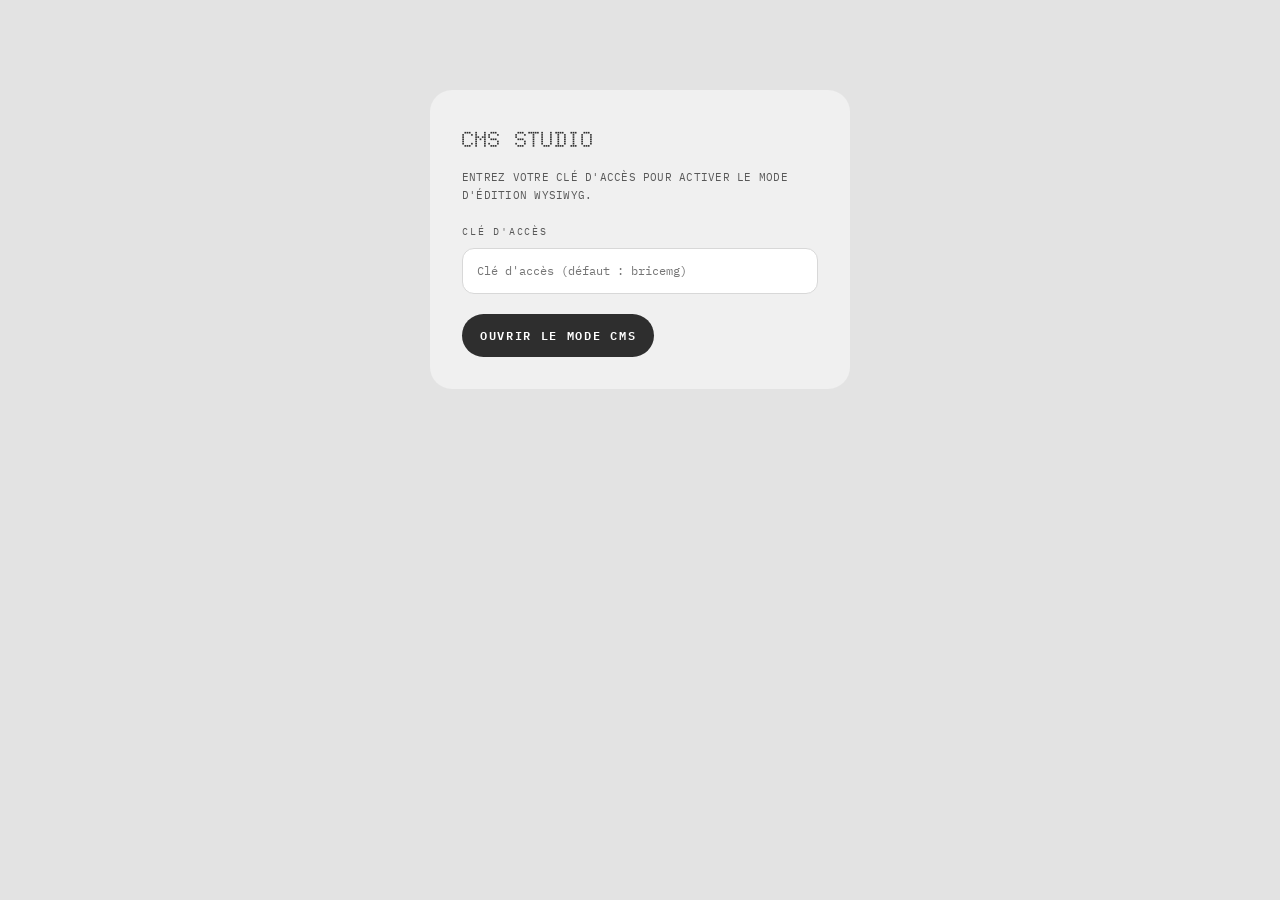
==== admin.html @ 131ffaa4 "v0.1.3" ====
<!doctype html>
<html lang="fr">
  <head>
    <meta charset="UTF-8" />
    <meta name="viewport" content="width=device-width, initial-scale=1.0" />
    <title>BRICEMG / CMS WYSIWYG</title>
    <link rel="preconnect" href="https://fonts.googleapis.com" />
    <link rel="preconnect" href="https://fonts.gstatic.com" crossorigin />
    <link
      href="https://fonts.googleapis.com/css2?family=Doto:wght@300;500;700;900&family=IBM+Plex+Mono:wght@400;500;600&display=swap"
      rel="stylesheet"
    />
    <link rel="stylesheet" href="styles.css" />
    <link rel="stylesheet" href="css/admin-sections.css" />
  </head>
  <body>
    <!-- Auth screen if not logged in -->
    <div id="authPanel" class="auth-panel">
      <h2>CMS Studio</h2>
      <p style="font-size: 11px; color: var(--ink-soft); margin-bottom: 20px;">
        Entrez votre clé d'accès pour activer le mode d'édition WYSIWYG.
      </p>
      <div class="field">
        <label for="secret">Clé d'accès</label>
        <input id="secret" type="password" placeholder="Clé d'accès (défaut : bricemg)" />
      </div>
      <div class="actions">
        <button id="loginBtn">Ouvrir le Mode CMS</button>
      </div>
    </div>

    <!-- Live WYSIWYG Studio -->
    <div id="cmsContainer" class="hidden">
      <!-- Left Side CMS Sidebar (Solid, No Blur) -->
      <aside id="cmsSidebar" class="cms-sidebar" aria-label="CMS Navigation et Réglages">
        <div class="cms-sidebar-header">
          <div class="cms-sidebar-brand">
            <span class="cms-dot-pulse"></span>
            <span>CMS WYSIWYG</span>
          </div>
          <button id="collapseSidebarBtn" class="cms-sidebar-toggle-btn" type="button" title="Réduire le panneau (Masquer)">
            ◀ Réduire
          </button>
        </div>

        <div class="cms-sidebar-body">
          <!-- 1. ACTION -->
          <div class="cms-sidebar-section">
            <div class="cms-sidebar-section-title">Action</div>
            <div class="cms-action-buttons">
              <button id="saveBtn" class="cms-sidebar-btn primary" type="button" title="Enregistrer toutes les modifications">
                💾 Enregistrer
              </button>
              <button id="togglePreviewBtn" class="cms-sidebar-btn" type="button" title="Masquer les outils pour voir le rendu visiteur exact">
                👁 Aperçu Direct
              </button>
              <button id="resetBtn" class="cms-sidebar-btn secondary" type="button" title="Réinitialiser tout le site par défaut">
                ↺ Réinitialiser
              </button>
              <a href="index.html" class="cms-sidebar-btn link-btn" target="_blank" title="Ouvrir le site visiteur">
                ↗ Voir le site
              </a>
            </div>
          </div>

          <!-- 2. COULEUR DU THÈME -->
          <div class="cms-sidebar-section">
            <div class="cms-sidebar-section-title">Couleur du thème</div>

            <div class="field">
              <label>Couleur de fond (Page)</label>
              <div class="color-picker-row">
                <input id="themeBgPicker" class="color-swatch" type="color" value="#e3e3e3" />
                <input id="themeBg" type="text" value="#e3e3e3" placeholder="#e3e3e3" />
              </div>
            </div>

            <div class="field">
              <label>Couleur des cartes / blocs</label>
              <div class="color-picker-row">
                <input id="themeCellPicker" class="color-swatch" type="color" value="#f0f0f0" />
                <input id="themeCell" type="text" value="#f0f0f0" placeholder="#f0f0f0" />
              </div>
            </div>

            <div class="field">
              <label>Couleur du contour / séparateurs</label>
              <div class="color-picker-row">
                <input id="themeBorderPicker" class="color-swatch" type="color" value="#d8d8d8" />
                <input id="themeBorder" type="text" value="#d8d8d8" placeholder="#d8d8d8" />
              </div>
            </div>

            <div class="field">
              <label>Couleur du texte principal</label>
              <div class="color-picker-row">
                <input id="themeTextPicker" class="color-swatch" type="color" value="#2e2e2e" />
                <input id="themeText" type="text" value="#2e2e2e" placeholder="#2e2e2e" />
              </div>
            </div>

            <div class="field">
              <label>Couleur du texte secondaire</label>
              <div class="color-picker-row">
                <input id="themeTextSoftPicker" class="color-swatch" type="color" value="#585858" />
                <input id="themeTextSoft" type="text" value="#585858" placeholder="#585858" />
              </div>
            </div>

            <div class="field">
              <label>Couleur du texte discret</label>
              <div class="color-picker-row">
                <input id="themeTextFaintPicker" class="color-swatch" type="color" value="#9b9b9b" />
                <input id="themeTextFaint" type="text" value="#9b9b9b" placeholder="#9b9b9b" />
              </div>
            </div>

            <div class="field">
              <label>Couleur d'accent (Pastilles & détails)</label>
              <div class="color-picker-row">
                <input id="themeAccentPicker" class="color-swatch" type="color" value="#d71921" />
                <input id="themeAccent" type="text" value="#d71921" placeholder="#d71921" />
              </div>
            </div>

            <label class="cms-field-sub">Palettes rapides</label>
            <div class="preset-buttons">
              <button type="button" class="preset-btn" data-preset="default">Studio Gris</button>
              <button type="button" class="preset-btn" data-preset="dark">Dark Minimal</button>
              <button type="button" class="preset-btn" data-preset="white">Pur Blanc</button>
              <button type="button" class="preset-btn" data-preset="warm">Sépia Papier</button>
              <button type="button" class="preset-btn" data-preset="cyber">Matrix / Vert</button>
            </div>
          </div>

          <!-- 3. INFORMATION DU SITE -->
          <div class="cms-sidebar-section">
            <div class="cms-sidebar-section-title">Information du site</div>
            <div class="field">
              <label>Nom du site</label>
              <input id="siteTitle" type="text" value="BRICEMG / STUDIO" />
            </div>
            <div class="field">
              <label>Sous-titre</label>
              <input id="siteSubtitle" type="text" value="DESIGN / CODE / VISION" />
            </div>
            <div class="field">
              <label>Phrase d'accueil (Hero Claim)</label>
              <textarea id="heroClaim">DES IDÉES QUI ONT UNE FORME, UNE VOIX ET UNE VITESSE.</textarea>
            </div>
            <div class="field">
              <label>Introduction</label>
              <textarea id="intro">Je crée des interfaces, des identités visuelles et des expériences web qui donnent du sens à une idée.</textarea>
            </div>
            <div class="field">
              <label>À propos</label>
              <textarea id="about">Je conçois et développe des projets à la croisée du design, du produit et du code.</textarea>
            </div>
            <div class="field">
              <label>Email de contact</label>
              <input id="email" type="email" value="bonjour@bricemg.dev" />
            </div>

            <!-- Cards F, G, H (Plates bas de page) -->
            <label class="cms-field-sub">Cards F, G, H (Plates bas de page)</label>
            <div class="field">
              <label>Carte F (Titre / Label)</label>
              <input id="plateFLabel" type="text" value="INFO" />
            </div>
            <div class="field">
              <label>Carte F (Texte 1 - ÉTAT)</label>
              <textarea id="plateFText1">CRÉATION D'UNE BASE VISUELLE ET D'UNE PREMIÈRE VERSION D'EXPOSITION.</textarea>
            </div>
            <div class="field">
              <label>Carte F (Texte 2 - FOCUS)</label>
              <textarea id="plateFText2">DESIGN, DÉVELOPPEMENT, EXPÉRIMENTATION ET STORYTELLING.</textarea>
            </div>

            <div class="field">
              <label>Carte G (Titre / Label)</label>
              <input id="plateGLabel" type="text" value="APPROCHE" />
            </div>
            <div class="field">
              <label>Carte G (Texte 1 - PRINCIPE)</label>
              <textarea id="plateGText1">CLARTÉ, RÉPÉTITION, RYTHME, STRUCTURE ET PLAINES DE COULEUR.</textarea>
            </div>
            <div class="field">
              <label>Carte G (Texte 2 - MOOD)</label>
              <textarea id="plateGText2">MINIMAL, CALME, MODERNE, UN PEU TECHNIQUE ET CURIEUX.</textarea>
            </div>

            <div class="field">
              <label>Carte H (Titre / Label)</label>
              <input id="plateHLabel" type="text" value="CONTACT" />
            </div>
            <div class="field">
              <label>Carte H (Texte de contact)</label>
              <textarea id="plateHText">POUR UN PROJET, UNE COLLABORATION, OU UNE DISCUSSION.</textarea>
            </div>

            <!-- Footer (Pied de page) -->
            <label class="cms-field-sub">Pied de page (Footer)</label>
            <div class="field">
              <label>Footer - Colonne 1</label>
              <input id="footerCol1" type="text" value="BRICEMG" />
            </div>
            <div class="field">
              <label>Footer - Colonne 2</label>
              <input id="footerCol2" type="text" value="DESIGN / CODE / VISION" />
            </div>
            <div class="field">
              <label>Footer - Colonne 3</label>
              <input id="footerCol3" type="text" value="DESIGN / CODE / VISION" />
            </div>
            <div class="field">
              <label>Footer - Colonne 4 (Email)</label>
              <input id="footerCol4" type="text" value="bonjour@bricemg.dev" />
            </div>
            <div class="field">
              <label>Footer - Colonne 5 (Copyright)</label>
              <input id="footerCol5" type="text" value="© 2026" />
            </div>
          </div>
        </div>
      </aside>

      <!-- Expand Trigger Button (Shown when Sidebar is Collapsed) -->
      <button id="expandSidebarBtn" class="cms-expand-trigger hidden" type="button" title="Déplier le panneau CMS">
        <span>▶</span>
        <span>MENU CMS</span>
      </button>

      <!-- Confirmation Modal -->
      <div id="confirmModal" class="cms-modal-backdrop" role="dialog" aria-modal="true">
        <div class="cms-modal-box">
          <div class="cms-modal-tag">VALIDATION REQUISE</div>
          <h4 id="confirmTitle" class="cms-modal-title">SUPPRIMER CET ÉLÉMENT ?</h4>
          <p id="confirmText" class="cms-modal-text">Cette action est irréversible.</p>
          <div class="cms-modal-actions">
            <button id="confirmCancelBtn" type="button" class="secondary">Annuler</button>
            <button id="confirmActionBtn" type="button" class="cms-modal-confirm-btn">Supprimer</button>
          </div>
        </div>
      </div>

      <!-- Toast Feedback -->
      <div id="cmsToast" class="cms-toast">✓ Modifié avec succès</div>

      <!-- Main Live WYSIWYG Workspace -->
      <main id="cmsWorkspace" class="cms-workspace">
        <div id="app"></div>
      </main>
    </div>

    <!-- Scripts -->
    <script src="content.js"></script>
    <script src="js/utils/storage.js"></script>
    <script src="js/templates/page.js"></script>
    <script src="js/animation/canvas.js"></script>
    <script src="js/admin/wysiwyg.js"></script>
  </body>
</html>
---- styles.css ----
* {
  box-sizing: border-box;
  margin: 0;
  padding: 0;
}

:root {
  color-scheme: light;
  --bg: #e3e3e3;
  --cell: #f0f0f0;
  --ink: #2e2e2e;
  --ink-soft: #585858;
  --ink-faint: #9b9b9b;
  --ink-deep: #0a0a0a;
  --on-ink: #ffffff;
  --on-ink-soft: #b8b8b8;
  --on-ink-hair: #3d3d3d;
  --hair: #d8d8d8;
  --red: #d71921;
  --dot: 'Doto', ui-monospace, monospace;
  --mono: 'IBM Plex Mono', ui-monospace, SFMono-Regular, Menlo, monospace;
  --r: 22px;
  --gap: 10px;
}

html {
  -webkit-text-size-adjust: 100%;
}

body {
  background: var(--bg);
  color: var(--ink);
  font-family: var(--mono);
  font-size: 12px;
  line-height: 1.6;
  letter-spacing: 0.02em;
  text-transform: uppercase;
  -webkit-font-smoothing: antialiased;
  padding: var(--gap);
}

::selection {
  background: var(--ink);
  color: var(--cell);
}

a {
  color: inherit;
  text-decoration: none;
}

img {
  display: block;
  max-width: 100%;
}

.sheet {
  max-width: 1180px;
  margin: 0 auto;
}

.row {
  display: grid;
  grid-template-columns: repeat(auto-fit, minmax(288px, 1fr));
  gap: var(--gap);
  margin-bottom: var(--gap);
}

.row--three {
  grid-template-columns: repeat(3, 1fr);
}

.cell {
  position: relative;
  display: flex;
  flex-direction: column;
  background: var(--cell);
  border: 1px solid var(--hair);
  border-radius: var(--r);
  padding: 26px 26px 28px;
  min-height: 330px;
}

.cell-top {
  display: flex;
  align-items: flex-start;
  justify-content: space-between;
  gap: 16px;
}

.cell-body {
  margin-top: auto;
  padding-top: 36px;
}

.dot {
  font-family: var(--dot);
  font-weight: 700;
  letter-spacing: 0.1em;
  line-height: 1.05;
  color: var(--ink);
}

.title {
  font-size: clamp(26px, 3.6vw, 38px);
}

.idx {
  font-size: 28px;
  font-weight: 900;
  letter-spacing: 0.14em;
}

.label {
  font-size: 11px;
  font-weight: 500;
  letter-spacing: 0.16em;
  color: var(--ink);
  margin-top: 26px;
}

.meta {
  font-size: 11.5px;
  color: var(--ink-soft);
  letter-spacing: 0.045em;
}

.meta + .meta {
  margin-top: 18px;
}

.meta b {
  font-weight: 500;
  color: var(--ink);
  display: block;
}

.faint {
  color: var(--ink-faint);
}

.claim {
  font-size: 13px;
  font-weight: 500;
  line-height: 1.75;
  letter-spacing: 0.07em;
  color: var(--ink);
  max-width: 29ch;
}

.cell--play {
  cursor: crosshair;
  overflow: hidden;
  isolation: isolate;
}

.play {
  position: absolute;
  inset: 0;
  z-index: -1;
}

.play canvas {
  position: absolute;
  inset: 0;
  width: 100%;
  height: 100%;
  pointer-events: none;
}

@supports (mix-blend-mode: difference) {
  .cell--play .claim {
    color: #ffffff;
    mix-blend-mode: difference;
  }
}

.rdot {
  width: 16px;
  height: 16px;
  border-radius: 50%;
  background: var(--red);
  flex-shrink: 0;
}

.bar {
  display: flex;
  align-items: center;
  gap: 18px;
  background: var(--cell);
  border: 1px solid var(--hair);
  border-radius: var(--r);
  padding: 16px 26px;
  margin-bottom: var(--gap);
}

.bar .dot {
  font-size: 22px;
  font-weight: 900;
}

.bar h2 {
  font-size: 11px;
  font-weight: 500;
  letter-spacing: 0.18em;
  color: var(--ink);
}

.bar .count {
  margin-left: auto;
  font-size: 11px;
  color: var(--ink-faint);
  letter-spacing: 0.12em;
}

.tool {
  transition: background-color 0.55s ease, transform 0.25s ease;
}

.tool * {
  transition: color 0.55s ease, border-color 0.55s ease;
}

.tool:hover,
.tool:focus-visible {
  background: var(--ink);
  transform: translateY(-2px);
  outline: none;
}

.tool:focus-visible {
  box-shadow: 0 0 0 2px var(--cell);
}

.tool:hover .dot,
.tool:focus-visible .dot,
.tool:hover .name,
.tool:focus-visible .name,
.tool:hover .code,
.tool:focus-visible .code,
.tool:hover .go,
.tool:focus-visible .go {
  color: var(--cell);
}

.tool:hover .meta,
.tool:focus-visible .meta,
.tool:hover .desc,
.tool:focus-visible .desc {
  color: var(--cell);
  opacity: 0.85;
}

.tool:hover .go,
.tool:focus-visible .go {
  border-top-color: var(--cell);
}

.tool .cue {
  width: 16px;
  height: 16px;
  border-radius: 50%;
  background: var(--red);
  opacity: 0;
  transition: opacity 0.35s ease;
  flex-shrink: 0;
}

.tool:hover .cue,
.tool:focus-visible .cue {
  opacity: 1;
}

.tool .name {
  font-size: 13px;
  font-weight: 600;
  letter-spacing: 0.09em;
  line-height: 1.35;
  margin-top: 26px;
}

.tool .code {
  font-weight: 500;
  color: var(--ink);
  display: block;
  margin-bottom: 4px;
}

.tool .desc {
  font-size: 11.5px;
  color: var(--ink-soft);
  letter-spacing: 0.045em;
}

.go {
  display: flex;
  align-items: center;
  gap: 7px;
  margin-top: 22px;
  padding-top: 14px;
  border-top: 1px solid var(--hair);
  font-size: 10.5px;
  font-weight: 500;
  letter-spacing: 0.18em;
  color: var(--ink-faint);
  transition: color 0.18s ease;
}

.go svg {
  width: 9px;
  height: 9px;
  flex-shrink: 0;
}

.dates {
  display: flex;
  gap: 22px;
  margin-top: 20px;
  margin-bottom: -4px;
}

.dates div {
  min-width: 0;
}

.dates dt {
  font-size: 9px;
  font-weight: 500;
  letter-spacing: 0.16em;
  color: var(--ink-faint);
  margin-bottom: 2px;
}

.dates dd {
  font-size: 10.5px;
  letter-spacing: 0.06em;
  color: var(--ink-soft);
  font-variant-numeric: tabular-nums;
}

.tool:hover .dates dt,
.tool:focus-visible .dates dt {
  color: var(--cell);
  opacity: 0.65;
}

.tool:hover .dates dd,
.tool:focus-visible .dates dd {
  color: var(--cell);
  opacity: 0.9;
}

.plate {
  min-height: auto;
}

.plate .cell-body {
  padding-top: 30px;
}

.mailto {
  border-bottom: 1px solid var(--ink-faint);
  transition: border-color 0.18s ease, color 0.18s ease;
}

.mailto:hover,
.mailto:focus-visible {
  color: var(--red);
  border-color: var(--red);
  outline: none;
}

.foot {
  display: flex;
  flex-wrap: wrap;
  gap: 8px 26px;
  padding: 20px 26px 8px;
  font-size: 10.5px;
  letter-spacing: 0.16em;
  color: var(--ink-faint);
}

.cms-link {
  position: fixed;
  right: 16px;
  bottom: 16px;
  z-index: 50;
  background: var(--ink-deep);
  color: var(--on-ink);
  padding: 10px 14px;
  border-radius: 999px;
  font-size: 10px;
  letter-spacing: 0.18em;
  text-transform: uppercase;
  text-decoration: none;
  display: inline-block;
}

.cms-link:hover {
  opacity: 0.8;
}

.admin-layout {
  display: flex;
  align-items: flex-start;
  justify-content: center;
  gap: 20px;
  max-width: 1220px;
  margin: 36px auto;
  position: relative;
}

.admin-sticky-sidebar {
  position: -webkit-sticky;
  position: sticky;
  top: 24px;
  width: 200px;
  flex-shrink: 0;
  background: var(--cell);
  border: 1px solid var(--hair);
  border-radius: var(--r);
  padding: 20px 16px;
  display: flex;
  flex-direction: column;
  gap: 14px;
  box-shadow: 0 4px 20px rgba(0, 0, 0, 0.04);
  z-index: 40;
}

.admin-sticky-header {
  display: flex;
  align-items: center;
  justify-content: space-between;
  padding-bottom: 12px;
  border-bottom: 1px solid var(--hair);
}

.admin-sticky-header .dot {
  font-size: 16px;
  font-weight: 900;
  letter-spacing: 0.1em;
}

.admin-sticky-tag {
  font-size: 9px;
  font-weight: 600;
  letter-spacing: 0.18em;
  color: var(--ink-faint);
}

.admin-sticky-actions {
  display: flex;
  flex-direction: column;
  gap: 10px;
  margin-top: 0;
}

.admin-sticky-actions button {
  width: 100%;
  padding: 12px 14px;
  font-size: 11px;
  letter-spacing: 0.12em;
  text-align: center;
  display: flex;
  align-items: center;
  justify-content: center;
}

.admin-sticky-actions .link-site {
  display: flex;
  align-items: center;
  justify-content: center;
  gap: 8px;
  width: 100%;
  padding: 11px 14px;
  border-radius: 999px;
  font-size: 10px;
  font-weight: 600;
  letter-spacing: 0.14em;
  text-transform: uppercase;
  color: var(--ink);
  border: 1px solid var(--hair);
  background: #ffffff;
  transition: all 0.2s ease;
  text-align: center;
  text-decoration: none;
}

.admin-sticky-actions .link-site:hover {
  background: var(--ink-deep);
  color: var(--on-ink);
  border-color: var(--ink-deep);
}

.admin-sticky-actions .link-site svg {
  width: 10px;
  height: 10px;
  flex-shrink: 0;
}

.admin-shell {
  flex: 1;
  max-width: 980px;
  margin: 0;
  padding: 24px;
  background: var(--cell);
  border: 1px solid var(--hair);
  border-radius: var(--r);
}

.admin-shell h1 {
  font-size: 26px;
  margin-bottom: 24px;
  font-family: var(--dot);
}

.admin-shell h3 {
  font-family: var(--mono);
  font-weight: 700;
}

.admin-grid {
  display: grid;
  grid-template-columns: 1fr 1fr;
  gap: 20px;
  margin-bottom: 20px;
}

.field {
  display: flex;
  flex-direction: column;
  gap: 8px;
  margin-bottom: 16px;
}

.field label {
  font-size: 10px;
  letter-spacing: 0.18em;
  text-transform: uppercase;
  color: var(--ink-soft);
}

.field input,
.field textarea {
  width: 100%;
  border: 1px solid var(--hair);
  background: #fff;
  border-radius: 12px;
  padding: 12px 14px;
  font: inherit;
  color: var(--ink);
}

.field textarea {
  min-height: 80px;
  resize: vertical;
}

.color-picker-row {
  display: flex;
  align-items: center;
  gap: 10px;
}

.color-picker-row .color-swatch,
.color-picker-row input[type="text"] {
  flex: 1 1 0;
  width: 50%;
  min-width: 0;
  height: 44px;
}

.color-swatch {
  height: 44px;
  padding: 4px;
  border: 1px solid var(--hair);
  border-radius: 12px;
  cursor: pointer;
  background: #ffffff;
  -webkit-appearance: none;
  -moz-appearance: none;
  appearance: none;
}

.color-swatch::-webkit-color-swatch-wrapper {
  padding: 0;
}

.color-swatch::-webkit-color-swatch {
  border: 1px solid rgba(0, 0, 0, 0.08);
  border-radius: 8px;
}

.color-swatch::-moz-color-swatch {
  border: 1px solid rgba(0, 0, 0, 0.08);
  border-radius: 8px;
}

.preset-buttons {
  display: flex;
  flex-wrap: wrap;
  gap: 8px;
  margin-top: 10px;
  margin-bottom: 24px;
}

.preset-btn {
  padding: 8px 14px;
  font-size: 10px;
  font-weight: 600;
  letter-spacing: 0.12em;
  border-radius: 999px;
  background: #ffffff;
  color: var(--ink);
  border: 1px solid var(--hair);
  cursor: pointer;
  transition: all 0.2s ease;
}

.preset-btn:hover {
  background: var(--ink-deep);
  color: var(--on-ink);
  border-color: var(--ink-deep);
}

.actions {
  display: flex;
  gap: 12px;
  flex-wrap: wrap;
  margin-top: 20px;
}

button {
  appearance: none;
  border: none;
  border-radius: 999px;
  padding: 12px 18px;
  background: var(--ink-deep);
  color: var(--on-ink);
  font: inherit;
  letter-spacing: 0.14em;
  text-transform: uppercase;
  cursor: pointer;
  font-weight: 600;
}

button:hover {
  opacity: 0.9;
}

button.secondary {
  background: transparent;
  color: var(--ink);
  border: 1px solid var(--hair);
}

.auth-panel {
  max-width: 420px;
  margin: 80px auto;
  padding: 32px;
  background: var(--cell);
  border-radius: var(--r);
}

.auth-panel h2 {
  margin-bottom: 12px;
  font-size: 22px;
  font-family: var(--dot);
}

.hidden {
  display: none !important;
}

.save-message {
  position: fixed;
  top: 20px;
  right: 20px;
  background: var(--ink-deep);
  color: var(--on-ink);
  padding: 14px 20px;
  border-radius: 999px;
  font-size: 12px;
  letter-spacing: 0.14em;
  z-index: 100;
}

@media (max-width: 880px) {
  .row--three,
  .admin-grid {
    grid-template-columns: 1fr;
  }

  .admin-layout {
    flex-direction: column;
    margin: 16px auto;
    gap: 14px;
  }

  .admin-sticky-sidebar {
    position: -webkit-sticky;
    position: sticky;
    top: 10px;
    width: 100%;
    z-index: 90;
    padding: 12px 16px;
    border-radius: 16px;
    flex-direction: row;
    align-items: center;
    justify-content: space-between;
    box-shadow: 0 4px 16px rgba(0, 0, 0, 0.08);
  }

  .admin-sticky-header {
    padding-bottom: 0;
    border-bottom: none;
    border-right: 1px solid var(--hair);
    padding-right: 14px;
  }

  .admin-sticky-actions {
    flex-direction: row;
    flex: 1;
    justify-content: flex-end;
    gap: 8px;
  }

  .admin-sticky-actions button,
  .admin-sticky-actions .link-site {
    width: auto;
    padding: 9px 14px;
    font-size: 10px;
  }

  .cell {
    min-height: 280px;
    padding: 22px 22px 24px;
  }

  .bar {
    padding: 14px 22px;
  }

  .foot {
    padding: 18px 22px 8px;
  }

  .admin-shell {
    margin: 0 auto;
    padding: 16px;
  }
}

@media (prefers-reduced-motion: reduce) {
  * {
    transition: none !important;
    animation: none !important;
  }

  .tool:hover,
  .tool:focus-visible {
    transform: none;
  }
}
---- css/admin-sections.css ----
/* ==========================================================================
   BRICEMG CMS WYSIWYG STYLES - SOLID LEFT SIDEBAR (SANS FLOU)
   ========================================================================== */

/* Left Side CMS Sidebar (Solid, No Blur) */
.cms-sidebar {
  position: fixed;
  top: 0;
  left: 0;
  bottom: 0;
  width: 390px;
  max-width: 90vw;
  background: var(--cell);
  border-right: 1px solid var(--hair);
  box-shadow: 6px 0 24px rgba(0, 0, 0, 0.08);
  z-index: 1200;
  display: flex;
  flex-direction: column;
  transition: transform 0.28s cubic-bezier(0.16, 1, 0.3, 1);
  overflow: hidden;
}

.cms-sidebar.is-collapsed {
  transform: translateX(-100%);
}

.cms-sidebar-header {
  display: flex;
  align-items: center;
  justify-content: space-between;
  padding: 18px 22px;
  border-bottom: 1px solid var(--hair);
  background: var(--cell);
  flex-shrink: 0;
}

.cms-sidebar-brand {
  display: flex;
  align-items: center;
  gap: 10px;
  font-family: var(--dot);
  font-size: 15px;
  font-weight: 700;
  letter-spacing: 0.12em;
  color: var(--ink);
}

.cms-dot-pulse {
  width: 9px;
  height: 9px;
  border-radius: 50%;
  background: var(--red);
  box-shadow: 0 0 6px var(--red);
  flex-shrink: 0;
}

.cms-sidebar-toggle-btn {
  display: flex;
  align-items: center;
  gap: 6px;
  padding: 6px 12px;
  font-family: var(--mono);
  font-size: 10px;
  font-weight: 600;
  letter-spacing: 0.12em;
  text-transform: uppercase;
  border-radius: 999px;
  background: #ffffff;
  color: var(--ink);
  border: 1px solid var(--hair);
  cursor: pointer;
  transition: all 0.2s ease;
}

.cms-sidebar-toggle-btn:hover {
  background: var(--ink-deep);
  color: var(--on-ink);
  border-color: var(--ink-deep);
}

.cms-sidebar-body {
  padding: 22px;
  overflow-y: auto;
  flex: 1;
}

/* Sections in Sidebar: [ Action / Couleur du thème / Information du site ] */
.cms-sidebar-section {
  margin-bottom: 28px;
  padding-bottom: 22px;
  border-bottom: 1px solid var(--hair);
}

.cms-sidebar-section:last-child {
  border-bottom: none;
  margin-bottom: 0;
  padding-bottom: 0;
}

.cms-sidebar-section-title {
  font-family: var(--dot);
  font-size: 13px;
  font-weight: 700;
  letter-spacing: 0.16em;
  color: var(--ink);
  margin-bottom: 16px;
  text-transform: uppercase;
  display: flex;
  align-items: center;
  gap: 8px;
}

.cms-sidebar-section-title::before {
  content: '[';
  color: var(--red);
  font-weight: 900;
}

.cms-sidebar-section-title::after {
  content: ']';
  color: var(--red);
  font-weight: 900;
}

/* Actions Section Buttons */
.cms-action-buttons {
  display: grid;
  grid-template-columns: 1fr 1fr;
  gap: 10px;
}

.cms-sidebar-btn {
  display: inline-flex;
  align-items: center;
  justify-content: center;
  gap: 8px;
  width: 100%;
  padding: 12px 14px;
  font-family: var(--mono);
  font-size: 11px;
  font-weight: 600;
  letter-spacing: 0.1em;
  text-transform: uppercase;
  border-radius: 12px;
  background: #ffffff;
  color: var(--ink);
  border: 1px solid var(--hair);
  cursor: pointer;
  transition: all 0.2s ease;
  text-align: center;
  white-space: nowrap;
}

.cms-sidebar-btn:hover {
  background: var(--ink-deep);
  color: var(--on-ink);
  border-color: var(--ink-deep);
}

.cms-sidebar-btn.primary {
  grid-column: span 2;
  background: var(--ink-deep);
  color: var(--on-ink);
  border-color: var(--ink-deep);
  padding: 14px 16px;
  font-size: 12px;
}

.cms-sidebar-btn.primary:hover {
  background: var(--red);
  border-color: var(--red);
}

.cms-sidebar-btn.active {
  background: var(--red);
  color: #ffffff;
  border-color: var(--red);
}

.cms-sidebar-btn.link-btn {
  text-decoration: none;
}

/* Sub-labels in fields */
.cms-field-sub {
  font-size: 10px;
  letter-spacing: 0.16em;
  text-transform: uppercase;
  color: var(--ink-soft);
  display: block;
  margin-top: 14px;
  margin-bottom: 8px;
}

/* Workspace Canvas with Sidebar Offset */
.cms-workspace {
  margin-left: 390px;
  padding: 14px 20px 40px;
  transition: margin-left 0.28s cubic-bezier(0.16, 1, 0.3, 1);
  min-height: 100vh;
}

.cms-workspace.is-expanded {
  margin-left: 0;
}

/* Pinned Trigger Button when Sidebar is Collapsed */
.cms-expand-trigger {
  position: fixed;
  top: 16px;
  left: 16px;
  z-index: 1100;
  display: flex;
  align-items: center;
  gap: 8px;
  padding: 10px 16px;
  background: var(--cell);
  color: var(--ink);
  border: 1px solid var(--hair);
  border-radius: 999px;
  box-shadow: 0 4px 16px rgba(0, 0, 0, 0.12);
  cursor: pointer;
  font-family: var(--mono);
  font-size: 11px;
  font-weight: 700;
  letter-spacing: 0.12em;
  text-transform: uppercase;
  transition: all 0.2s ease;
}

.cms-expand-trigger:hover {
  background: var(--ink-deep);
  color: var(--on-ink);
  border-color: var(--ink-deep);
  transform: translateX(2px);
}

/* Section Header in CMS Mode */
.cms-bar {
  display: flex;
  align-items: center;
  justify-content: space-between;
  flex-wrap: wrap;
  gap: 12px;
  position: relative;
}

.cms-bar--hidden {
  border-style: dashed;
  opacity: 0.65;
}

.cms-bar-left {
  display: flex;
  align-items: center;
  gap: 14px;
  flex-wrap: wrap;
}

.cms-bar-left .bar-letter {
  display: inline-block;
  min-width: 24px;
  cursor: text;
}

.cms-bar-left .bar-title {
  font-size: 14px;
  font-weight: 700;
  letter-spacing: 0.14em;
  cursor: text;
}

.cms-sec-hidden-pill {
  font-size: 9px;
  font-weight: 700;
  letter-spacing: 0.14em;
  padding: 3px 8px;
  background: var(--red);
  color: #ffffff;
  border-radius: 999px;
}

.cms-sec-actions {
  display: flex;
  align-items: center;
  gap: 6px;
  flex-wrap: wrap;
}

.cms-sec-btn {
  padding: 6px 10px;
  font-size: 10px;
  font-weight: 600;
  letter-spacing: 0.08em;
  border-radius: 999px;
  background: #ffffff;
  color: var(--ink);
  border: 1px solid var(--hair);
  cursor: pointer;
  transition: all 0.2s ease;
}

.cms-sec-btn:hover:not(:disabled) {
  background: var(--ink-deep);
  color: var(--on-ink);
  border-color: var(--ink-deep);
}

.cms-sec-btn:disabled {
  opacity: 0.35;
  cursor: not-allowed;
}

.cms-sec-btn.is-off {
  background: var(--red);
  color: #ffffff;
  border-color: var(--red);
}

.cms-sec-btn--delete:hover:not(:disabled) {
  background: var(--red) !important;
  border-color: var(--red) !important;
  color: #ffffff !important;
}

/* Card in CMS Mode */
.cms-card {
  position: relative;
  transition: border-color 0.2s ease, box-shadow 0.2s ease;
}

.cms-card:hover {
  border-color: var(--ink-soft);
  box-shadow: 0 4px 18px rgba(0, 0, 0, 0.06);
}

.cms-card--hidden {
  border-style: dashed;
  opacity: 0.5;
  background: rgba(0, 0, 0, 0.02);
}

.cms-tag-hidden {
  font-size: 9px;
  font-weight: 700;
  letter-spacing: 0.1em;
  color: var(--red);
  padding: 2px 6px;
  border: 1px solid var(--red);
  border-radius: 6px;
}

/* Card Action Toolbar */
.cms-card-toolbar {
  position: absolute;
  top: 10px;
  right: 12px;
  display: flex;
  align-items: center;
  gap: 4px;
  background: var(--cell);
  padding: 3px;
  border-radius: 999px;
  border: 1px solid var(--hair);
  box-shadow: 0 2px 8px rgba(0, 0, 0, 0.08);
  z-index: 10;
}

.cms-tool-btn {
  padding: 4px 8px;
  font-family: var(--mono);
  font-size: 10px;
  font-weight: 600;
  background: #ffffff;
  color: var(--ink);
  border: 1px solid var(--hair);
  border-radius: 999px;
  cursor: pointer;
  transition: all 0.15s ease;
  line-height: 1;
}

.cms-tool-btn:hover:not(:disabled) {
  background: var(--ink-deep);
  color: var(--on-ink);
  border-color: var(--ink-deep);
}

.cms-tool-btn:disabled {
  opacity: 0.3;
  cursor: not-allowed;
}

.cms-tool-btn.is-off {
  background: var(--red);
  color: #ffffff;
  border-color: var(--red);
}

.cms-btn-delete-card:hover {
  background: var(--red) !important;
  color: #ffffff !important;
  border-color: var(--red) !important;
}

/* Editable content elements */
.cms-editable {
  border-radius: 4px;
  padding: 2px 4px;
  margin: -2px -4px;
  transition: background 0.15s ease, outline 0.15s ease;
  cursor: text;
  word-break: break-word;
}

.cms-editable:hover {
  background: rgba(0, 0, 0, 0.04);
  outline: 1px dashed var(--ink-faint);
}

.cms-editable:focus {
  background: #ffffff;
  color: #000000;
  outline: 2px solid var(--red);
  box-shadow: 0 0 10px rgba(215, 25, 33, 0.2);
}

.cms-card-edit-hint {
  font-size: 9px;
  letter-spacing: 0.14em;
  color: var(--ink-faint);
  margin-top: 14px;
  text-align: right;
  opacity: 0.7;
}

/* Add Card Placeholder Slot */
.cms-card-add {
  display: flex;
  align-items: center;
  justify-content: center;
  border: 2px dashed var(--hair);
  background: transparent;
  cursor: pointer;
  min-height: 330px;
  transition: all 0.2s ease;
}

.cms-card-add:hover {
  border-color: var(--ink);
  background: rgba(255, 255, 255, 0.5);
  transform: translateY(-2px);
}

.cms-card-add-inner {
  display: flex;
  flex-direction: column;
  align-items: center;
  gap: 8px;
  text-align: center;
}

.cms-add-icon {
  font-size: 32px;
  font-family: var(--dot);
  font-weight: 900;
  color: var(--ink-soft);
  transition: color 0.2s ease;
}

.cms-card-add:hover .cms-add-icon {
  color: var(--red);
}

.cms-add-text {
  font-size: 12px;
  font-weight: 700;
  letter-spacing: 0.14em;
  color: var(--ink);
}

.cms-add-sub {
  font-size: 9px;
  letter-spacing: 0.12em;
  color: var(--ink-faint);
}

/* Add Section Banner */
.cms-add-section-wrapper {
  margin: 20px 0 30px;
  text-align: center;
}

.cms-btn-add-section {
  display: inline-block;
  width: 100%;
  padding: 20px;
  border: 2px dashed var(--hair);
  border-radius: var(--r);
  background: var(--cell);
  color: var(--ink);
  font-family: var(--mono);
  font-size: 12px;
  font-weight: 700;
  letter-spacing: 0.18em;
  cursor: pointer;
  transition: all 0.2s ease;
}

.cms-btn-add-section:hover {
  border-color: var(--red);
  color: var(--red);
  background: #ffffff;
}

/* Confirmation Modal */
.cms-modal-backdrop {
  position: fixed;
  inset: 0;
  background: rgba(0, 0, 0, 0.6);
  z-index: 2000;
  display: flex;
  align-items: center;
  justify-content: center;
  padding: 16px;
  opacity: 0;
  pointer-events: none;
  transition: opacity 0.2s ease;
}

.cms-modal-backdrop.is-active {
  opacity: 1;
  pointer-events: auto;
}

.cms-modal-box {
  background: var(--cell);
  border: 1px solid var(--hair);
  border-radius: var(--r);
  box-shadow: 0 16px 48px rgba(0, 0, 0, 0.3);
  max-width: 440px;
  width: 100%;
  padding: 28px;
  transform: translateY(12px) scale(0.98);
  transition: transform 0.2s cubic-bezier(0.16, 1, 0.3, 1);
}

.cms-modal-backdrop.is-active .cms-modal-box {
  transform: translateY(0) scale(1);
}

.cms-modal-tag {
  font-family: var(--dot);
  font-size: 11px;
  font-weight: 700;
  letter-spacing: 0.2em;
  color: var(--red);
  margin-bottom: 8px;
}

.cms-modal-title {
  font-family: var(--mono);
  font-size: 18px;
  font-weight: 700;
  color: var(--ink);
  margin-bottom: 12px;
}

.cms-modal-text {
  font-size: 12px;
  color: var(--ink-soft);
  line-height: 1.6;
  margin-bottom: 24px;
}

.cms-modal-actions {
  display: flex;
  gap: 10px;
  justify-content: flex-end;
}

.cms-modal-actions button {
  padding: 10px 18px;
  font-size: 11px;
}

.cms-modal-confirm-btn {
  background: var(--red) !important;
  color: #ffffff !important;
}

/* Toast Message */
.cms-toast {
  position: fixed;
  bottom: 24px;
  right: 24px;
  background: var(--ink-deep);
  color: var(--on-ink);
  padding: 12px 22px;
  border-radius: 999px;
  font-family: var(--mono);
  font-size: 11px;
  font-weight: 600;
  letter-spacing: 0.12em;
  box-shadow: 0 6px 20px rgba(0, 0, 0, 0.25);
  z-index: 1500;
  transform: translateY(20px);
  opacity: 0;
  pointer-events: none;
  transition: all 0.25s cubic-bezier(0.16, 1, 0.3, 1);
}

.cms-toast.is-shown {
  transform: translateY(0);
  opacity: 1;
}

/* Preview Mode */
body.cms-preview-mode .cms-card-toolbar,
body.cms-preview-mode .cms-card-add,
body.cms-preview-mode .cms-sec-actions,
body.cms-preview-mode .cms-add-section-wrapper,
body.cms-preview-mode .cms-card-edit-hint {
  display: none !important;
}

body.cms-preview-mode .cms-bar--hidden,
body.cms-preview-mode .cms-card--hidden {
  display: none !important;
}

body.cms-preview-mode .cms-editable {
  outline: none !important;
  background: transparent !important;
  cursor: default !important;
  user-select: text;
}

@media (max-width: 1024px) {
  .cms-sidebar {
    width: 320px;
  }
  .cms-workspace {
    margin-left: 320px;
    padding: 14px 10px;
  }
}

@media (max-width: 820px) {
  .cms-sidebar {
    width: 100%;
    max-width: 100vw;
  }
  .cms-workspace {
    margin-left: 0;
  }
}
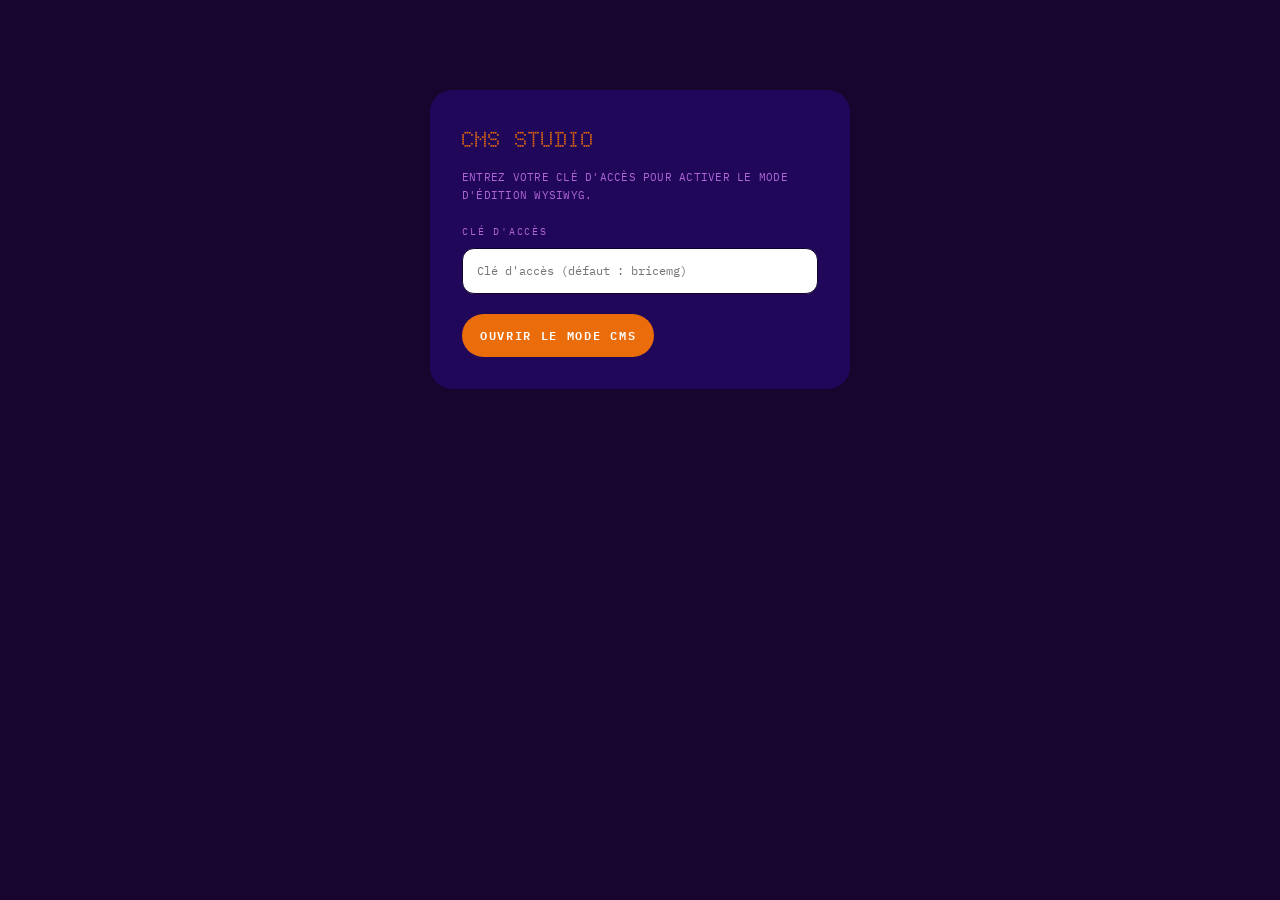
==== commit 71ad0d9b: "26_10_20__2016" ====
--- a/admin.html
+++ b/admin.html
@@ -1,262 +1,251 @@
 <!doctype html>
 <html lang="fr">
-  <head>
-    <meta charset="UTF-8" />
-    <meta name="viewport" content="width=device-width, initial-scale=1.0" />
-    <title>BRICEMG / CMS WYSIWYG</title>
-    <link rel="preconnect" href="https://fonts.googleapis.com" />
-    <link rel="preconnect" href="https://fonts.gstatic.com" crossorigin />
-    <link
-      href="https://fonts.googleapis.com/css2?family=Doto:wght@300;500;700;900&family=IBM+Plex+Mono:wght@400;500;600&display=swap"
-      rel="stylesheet"
-    />
-    <link rel="stylesheet" href="styles.css" />
-    <link rel="stylesheet" href="css/admin-sections.css" />
-  </head>
-  <body>
-    <!-- Auth screen if not logged in -->
-    <div id="authPanel" class="auth-panel">
-      <h2>CMS Studio</h2>
-      <p style="font-size: 11px; color: var(--ink-soft); margin-bottom: 20px;">
-        Entrez votre clé d'accès pour activer le mode d'édition WYSIWYG.
-      </p>
-      <div class="field">
-        <label for="secret">Clé d'accès</label>
-        <input id="secret" type="password" placeholder="Clé d'accès (défaut : bricemg)" />
+
+<head>
+  <meta charset="UTF-8" />
+  <meta name="viewport" content="width=device-width, initial-scale=1.0" />
+  <title>BRICEMG / CMS WYSIWYG</title>
+  <link rel="preconnect" href="https://fonts.googleapis.com" />
+  <link rel="preconnect" href="https://fonts.gstatic.com" crossorigin />
+  <link
+    href="https://fonts.googleapis.com/css2?family=Doto:wght@300;500;700;900&family=IBM+Plex+Mono:wght@400;500;600&display=swap"
+    rel="stylesheet" />
+  <link rel="stylesheet" href="styles.css" />
+  <link rel="stylesheet" href="css/admin-sections.css" />
+</head>
+
+<body>
+  <!-- Auth screen if not logged in -->
+  <div id="authPanel" class="auth-panel">
+    <h2>CMS Studio</h2>
+    <p style="font-size: 11px; color: var(--ink-soft); margin-bottom: 20px;">
+      Entrez votre clé d'accès pour activer le mode d'édition WYSIWYG.
+    </p>
+    <div class="field">
+      <label for="secret">Clé d'accès</label>
+      <input id="secret" type="password" placeholder="Clé d'accès (défaut : bricemg)" />
+    </div>
+    <div class="actions">
+      <button id="loginBtn">Ouvrir le Mode CMS</button>
+    </div>
+  </div>
+  <!-- Live WYSIWYG Studio -->
+  <div id="cmsContainer" class="hidden">
+    <!-- Left Side CMS Sidebar -->
+    <aside id="cmsSidebar" class="cms-sidebar" aria-label="CMS Navigation et Réglages">
+      <div class="cms-sidebar-header">
+        <div class="cms-sidebar-brand">
+          <span class="cms-dot-pulse"></span>
+          <span>CMS WYSIWYG</span>
+        </div>
+        <button id="collapseSidebarBtn" class="cms-sidebar-toggle-btn" type="button"
+          title="Réduire le panneau (Masquer)">
+          Réduire
+        </button>
       </div>
-      <div class="actions">
-        <button id="loginBtn">Ouvrir le Mode CMS</button>
+      <div class="cms-sidebar-body">
+        <!-- 1. ACTION -->
+        <div class="cms-sidebar-section">
+          <div class="cms-sidebar-section-title">Action</div>
+          <div class="cms-action-buttons">
+            <button id="saveBtn" class="cms-sidebar-btn primary" type="button"
+              title="Enregistrer localement (localStorage)">
+              Enregistrer (Local)
+            </button>
+            <button id="exportBtn" class="cms-sidebar-btn primary" type="button"
+              title="Télécharger le fichier content.json pour Git"
+              style="background: var(--red); border-color: var(--red); color: #fff;">
+              Exporter content.json
+            </button>
+            <button id="togglePreviewBtn" class="cms-sidebar-btn" type="button"
+              title="Masquer les outils pour voir le rendu visiteur exact">
+              Aperçu Direct
+            </button>
+            <button id="resetBtn" class="cms-sidebar-btn secondary" type="button"
+              title="Réinitialiser tout le site par défaut">
+              Réinitialiser
+            </button>
+            <a href="index.html" class="cms-sidebar-btn link-btn" target="_blank" title="Ouvrir le site visiteur">
+              Voir le site
+            </a>
+          </div>
+        </div>
+        <!-- 2. COULEUR DU THÈME -->
+        <div class="cms-sidebar-section">
+          <div class="cms-sidebar-section-title">Couleur du thème</div>
+          <div class="field">
+            <label>Couleur de fond (Page)</label>
+            <div class="color-picker-row">
+              <input id="themeBgPicker" class="color-swatch" type="color" value="#e3e3e3" />
+              <input id="themeBg" type="text" value="#e3e3e3" placeholder="#e3e3e3" />
+            </div>
+          </div>
+          <div class="field">
+            <label>Couleur des cartes / blocs</label>
+            <div class="color-picker-row">
+              <input id="themeCellPicker" class="color-swatch" type="color" value="#f0f0f0" />
+              <input id="themeCell" type="text" value="#f0f0f0" placeholder="#f0f0f0" />
+            </div>
+          </div>
+          <div class="field">
+            <label>Couleur du contour / séparateurs</label>
+            <div class="color-picker-row">
+              <input id="themeBorderPicker" class="color-swatch" type="color" value="#d8d8d8" />
+              <input id="themeBorder" type="text" value="#d8d8d8" placeholder="#d8d8d8" />
+            </div>
+          </div>
+          <div class="field">
+            <label>Couleur du texte principal</label>
+            <div class="color-picker-row">
+              <input id="themeTextPicker" class="color-swatch" type="color" value="#2e2e2e" />
+              <input id="themeText" type="text" value="#2e2e2e" placeholder="#2e2e2e" />
+            </div>
+          </div>
+          <div class="field">
+            <label>Couleur du texte secondaire</label>
+            <div class="color-picker-row">
+              <input id="themeTextSoftPicker" class="color-swatch" type="color" value="#585858" />
+              <input id="themeTextSoft" type="text" value="#585858" placeholder="#585858" />
+            </div>
+          </div>
+          <div class="field">
+            <label>Couleur du texte discret</label>
+            <div class="color-picker-row">
+              <input id="themeTextFaintPicker" class="color-swatch" type="color" value="#9b9b9b" />
+              <input id="themeTextFaint" type="text" value="#9b9b9b" placeholder="#9b9b9b" />
+            </div>
+          </div>
+          <div class="field">
+            <label>Couleur d'accent (Pastilles & détails)</label>
+            <div class="color-picker-row">
+              <input id="themeAccentPicker" class="color-swatch" type="color" value="#d71921" />
+              <input id="themeAccent" type="text" value="#d71921" placeholder="#d71921" />
+            </div>
+          </div>
+          <label class="cms-field-sub">Palettes rapides</label>
+          <div class="preset-buttons">
+            <button type="button" class="preset-btn" data-preset="default">Studio Gris</button>
+            <button type="button" class="preset-btn" data-preset="dark">Dark Minimal</button>
+            <button type="button" class="preset-btn" data-preset="white">Pur Blanc</button>
+            <button type="button" class="preset-btn" data-preset="warm">Sépia Papier</button>
+            <button type="button" class="preset-btn" data-preset="cyber">Matrix / Vert</button>
+          </div>
+        </div>
+        <!-- 3. INFORMATION DU SITE -->
+        <div class="cms-sidebar-section">
+          <div class="cms-sidebar-section-title">Information du site</div>
+          <div class="field">
+            <label>Nom du site</label>
+            <input id="siteTitle" type="text" value="BRICEMG / STUDIO" />
+          </div>
+          <div class="field">
+            <label>Sous-titre</label>
+            <input id="siteSubtitle" type="text" value="DESIGN / CODE / VISION" />
+          </div>
+          <div class="field">
+            <label>Phrase d'accueil (Hero Claim)</label>
+            <textarea id="heroClaim">DES IDÉES QUI ONT UNE FORME, UNE VOIX ET UNE VITESSE.</textarea>
+          </div>
+          <div class="field">
+            <label>Introduction</label>
+            <textarea
+              id="intro">Je crée des interfaces, des identités visuelles et des expériences web qui donnent du sens à une idée.</textarea>
+          </div>
+          <div class="field">
+            <label>À propos</label>
+            <textarea
+              id="about">Je conçois et développe des projets à la croisée du design, du produit et du code.</textarea>
+          </div>
+          <div class="field">
+            <label>Email de contact</label>
+            <input id="email" type="email" value="bonjour@bricemg.dev" />
+          </div>
+          <label class="cms-field-sub">Cards F, G, H (Plates bas de page)</label>
+          <div class="field">
+            <label>Carte F (Titre / Label)</label>
+            <input id="plateFLabel" type="text" value="INFO" />
+          </div>
+          <div class="field">
+            <label>Carte F (Texte 1 - ÉTAT)</label>
+            <textarea id="plateFText1">CRÉATION D'UNE BASE VISUELLE ET D'UNE PREMIÈRE VERSION D'EXPOSITION.</textarea>
+          </div>
+          <div class="field">
+            <label>Carte F (Texte 2 - FOCUS)</label>
+            <textarea id="plateFText2">DESIGN, DÉVELOPPEMENT, EXPÉRIMENTATION ET STORYTELLING.</textarea>
+          </div>
+          <div class="field">
+            <label>Carte G (Titre / Label)</label>
+            <input id="plateGLabel" type="text" value="APPROCHE" />
+          </div>
+          <div class="field">
+            <label>Carte G (Texte 1 - PRINCIPE)</label>
+            <textarea id="plateGText1">CLARTÉ, RYTHME, STRUCTURE ET PLAINES DE COULEUR.</textarea>
+          </div>
+          <div class="field">
+            <label>Carte G (Texte 2 - MOOD)</label>
+            <textarea id="plateGText2">MINIMAL, CALME, MODERNE, UN PEU TECHNIQUE ET CURIEUX.</textarea>
+          </div>
+          <div class="field">
+            <label>Carte H (Titre / Label)</label>
+            <input id="plateHLabel" type="text" value="CONTACT" />
+          </div>
+          <div class="field">
+            <label>Carte H (Texte de contact)</label>
+            <textarea id="plateHText">POUR UN PROJET, UNE COLLABORATION, OU UNE DISCUSSION.</textarea>
+          </div>
+          <label class="cms-field-sub">Pied de page (Footer)</label>
+          <div class="field">
+            <label>Footer - Colonne 1</label>
+            <input id="footerCol1" type="text" value="BRICEMG" />
+          </div>
+          <div class="field">
+            <label>Footer - Colonne 2</label>
+            <input id="footerCol2" type="text" value="DESIGN / CODE / VISION" />
+          </div>
+          <div class="field">
+            <label>Footer - Colonne 3</label>
+            <input id="footerCol3" type="text" value="DESIGN / CODE / VISION" />
+          </div>
+          <div class="field">
+            <label>Footer - Colonne 4 (Email)</label>
+            <input id="footerCol4" type="text" value="bonjour@bricemg.dev" />
+          </div>
+          <div class="field">
+            <label>Footer - Colonne 5 (Copyright)</label>
+            <input id="footerCol5" type="text" value="© 2026" />
+          </div>
+        </div>
+      </div>
+    </aside>
+    <!-- Expand Trigger Button -->
+    <button id="expandSidebarBtn" class="cms-expand-trigger hidden" type="button" title="Déplier le panneau CMS">
+      <span>►</span>
+      <span>MENU CMS</span>
+    </button>
+    <!-- Confirmation Modal -->
+    <div id="confirmModal" class="cms-modal-backdrop" role="dialog" aria-modal="true">
+      <div class="cms-modal-box">
+        <div class="cms-modal-tag">VALIDATION REQUISE</div>
+        <h4 id="confirmTitle" class="cms-modal-title">SUPPRIMER CET ÉLÉMENT ?</h4>
+        <p id="confirmText" class="cms-modal-text">Cette action est irréversible.</p>
+        <div class="cms-modal-actions">
+          <button id="confirmCancelBtn" type="button" class="secondary">Annuler</button>
+          <button id="confirmActionBtn" type="button" class="cms-modal-confirm-btn">Supprimer</button>
+        </div>
       </div>
     </div>
+    <!-- Toast Feedback -->
+    <div id="cmsToast" class="cms-toast">Modifié avec succès</div>
+    <!-- Main Live WYSIWYG Workspace -->
+    <main id="cmsWorkspace" class="cms-workspace">
+      <div id="app"></div>
+    </main>
+  </div>
+  <!-- Scripts -->
+  <script src="js/utils/storage.js"></script>
+  <script src="js/templates/page.js"></script>
+  <script src="js/animation/canvas.js"></script>
+  <script src="js/admin/wysiwyg.js"></script>
+</body>
 
-    <!-- Live WYSIWYG Studio -->
-    <div id="cmsContainer" class="hidden">
-      <!-- Left Side CMS Sidebar (Solid, No Blur) -->
-      <aside id="cmsSidebar" class="cms-sidebar" aria-label="CMS Navigation et Réglages">
-        <div class="cms-sidebar-header">
-          <div class="cms-sidebar-brand">
-            <span class="cms-dot-pulse"></span>
-            <span>CMS WYSIWYG</span>
-          </div>
-          <button id="collapseSidebarBtn" class="cms-sidebar-toggle-btn" type="button" title="Réduire le panneau (Masquer)">
-            ◀ Réduire
-          </button>
-        </div>
-
-        <div class="cms-sidebar-body">
-          <!-- 1. ACTION -->
-          <div class="cms-sidebar-section">
-            <div class="cms-sidebar-section-title">Action</div>
-            <div class="cms-action-buttons">
-              <button id="saveBtn" class="cms-sidebar-btn primary" type="button" title="Enregistrer toutes les modifications">
-                💾 Enregistrer
-              </button>
-              <button id="togglePreviewBtn" class="cms-sidebar-btn" type="button" title="Masquer les outils pour voir le rendu visiteur exact">
-                👁 Aperçu Direct
-              </button>
-              <button id="resetBtn" class="cms-sidebar-btn secondary" type="button" title="Réinitialiser tout le site par défaut">
-                ↺ Réinitialiser
-              </button>
-              <a href="index.html" class="cms-sidebar-btn link-btn" target="_blank" title="Ouvrir le site visiteur">
-                ↗ Voir le site
-              </a>
-            </div>
-          </div>
-
-          <!-- 2. COULEUR DU THÈME -->
-          <div class="cms-sidebar-section">
-            <div class="cms-sidebar-section-title">Couleur du thème</div>
-
-            <div class="field">
-              <label>Couleur de fond (Page)</label>
-              <div class="color-picker-row">
-                <input id="themeBgPicker" class="color-swatch" type="color" value="#e3e3e3" />
-                <input id="themeBg" type="text" value="#e3e3e3" placeholder="#e3e3e3" />
-              </div>
-            </div>
-
-            <div class="field">
-              <label>Couleur des cartes / blocs</label>
-              <div class="color-picker-row">
-                <input id="themeCellPicker" class="color-swatch" type="color" value="#f0f0f0" />
-                <input id="themeCell" type="text" value="#f0f0f0" placeholder="#f0f0f0" />
-              </div>
-            </div>
-
-            <div class="field">
-              <label>Couleur du contour / séparateurs</label>
-              <div class="color-picker-row">
-                <input id="themeBorderPicker" class="color-swatch" type="color" value="#d8d8d8" />
-                <input id="themeBorder" type="text" value="#d8d8d8" placeholder="#d8d8d8" />
-              </div>
-            </div>
-
-            <div class="field">
-              <label>Couleur du texte principal</label>
-              <div class="color-picker-row">
-                <input id="themeTextPicker" class="color-swatch" type="color" value="#2e2e2e" />
-                <input id="themeText" type="text" value="#2e2e2e" placeholder="#2e2e2e" />
-              </div>
-            </div>
-
-            <div class="field">
-              <label>Couleur du texte secondaire</label>
-              <div class="color-picker-row">
-                <input id="themeTextSoftPicker" class="color-swatch" type="color" value="#585858" />
-                <input id="themeTextSoft" type="text" value="#585858" placeholder="#585858" />
-              </div>
-            </div>
-
-            <div class="field">
-              <label>Couleur du texte discret</label>
-              <div class="color-picker-row">
-                <input id="themeTextFaintPicker" class="color-swatch" type="color" value="#9b9b9b" />
-                <input id="themeTextFaint" type="text" value="#9b9b9b" placeholder="#9b9b9b" />
-              </div>
-            </div>
-
-            <div class="field">
-              <label>Couleur d'accent (Pastilles & détails)</label>
-              <div class="color-picker-row">
-                <input id="themeAccentPicker" class="color-swatch" type="color" value="#d71921" />
-                <input id="themeAccent" type="text" value="#d71921" placeholder="#d71921" />
-              </div>
-            </div>
-
-            <label class="cms-field-sub">Palettes rapides</label>
-            <div class="preset-buttons">
-              <button type="button" class="preset-btn" data-preset="default">Studio Gris</button>
-              <button type="button" class="preset-btn" data-preset="dark">Dark Minimal</button>
-              <button type="button" class="preset-btn" data-preset="white">Pur Blanc</button>
-              <button type="button" class="preset-btn" data-preset="warm">Sépia Papier</button>
-              <button type="button" class="preset-btn" data-preset="cyber">Matrix / Vert</button>
-            </div>
-          </div>
-
-          <!-- 3. INFORMATION DU SITE -->
-          <div class="cms-sidebar-section">
-            <div class="cms-sidebar-section-title">Information du site</div>
-            <div class="field">
-              <label>Nom du site</label>
-              <input id="siteTitle" type="text" value="BRICEMG / STUDIO" />
-            </div>
-            <div class="field">
-              <label>Sous-titre</label>
-              <input id="siteSubtitle" type="text" value="DESIGN / CODE / VISION" />
-            </div>
-            <div class="field">
-              <label>Phrase d'accueil (Hero Claim)</label>
-              <textarea id="heroClaim">DES IDÉES QUI ONT UNE FORME, UNE VOIX ET UNE VITESSE.</textarea>
-            </div>
-            <div class="field">
-              <label>Introduction</label>
-              <textarea id="intro">Je crée des interfaces, des identités visuelles et des expériences web qui donnent du sens à une idée.</textarea>
-            </div>
-            <div class="field">
-              <label>À propos</label>
-              <textarea id="about">Je conçois et développe des projets à la croisée du design, du produit et du code.</textarea>
-            </div>
-            <div class="field">
-              <label>Email de contact</label>
-              <input id="email" type="email" value="bonjour@bricemg.dev" />
-            </div>
-
-            <!-- Cards F, G, H (Plates bas de page) -->
-            <label class="cms-field-sub">Cards F, G, H (Plates bas de page)</label>
-            <div class="field">
-              <label>Carte F (Titre / Label)</label>
-              <input id="plateFLabel" type="text" value="INFO" />
-            </div>
-            <div class="field">
-              <label>Carte F (Texte 1 - ÉTAT)</label>
-              <textarea id="plateFText1">CRÉATION D'UNE BASE VISUELLE ET D'UNE PREMIÈRE VERSION D'EXPOSITION.</textarea>
-            </div>
-            <div class="field">
-              <label>Carte F (Texte 2 - FOCUS)</label>
-              <textarea id="plateFText2">DESIGN, DÉVELOPPEMENT, EXPÉRIMENTATION ET STORYTELLING.</textarea>
-            </div>
-
-            <div class="field">
-              <label>Carte G (Titre / Label)</label>
-              <input id="plateGLabel" type="text" value="APPROCHE" />
-            </div>
-            <div class="field">
-              <label>Carte G (Texte 1 - PRINCIPE)</label>
-              <textarea id="plateGText1">CLARTÉ, RÉPÉTITION, RYTHME, STRUCTURE ET PLAINES DE COULEUR.</textarea>
-            </div>
-            <div class="field">
-              <label>Carte G (Texte 2 - MOOD)</label>
-              <textarea id="plateGText2">MINIMAL, CALME, MODERNE, UN PEU TECHNIQUE ET CURIEUX.</textarea>
-            </div>
-
-            <div class="field">
-              <label>Carte H (Titre / Label)</label>
-              <input id="plateHLabel" type="text" value="CONTACT" />
-            </div>
-            <div class="field">
-              <label>Carte H (Texte de contact)</label>
-              <textarea id="plateHText">POUR UN PROJET, UNE COLLABORATION, OU UNE DISCUSSION.</textarea>
-            </div>
-
-            <!-- Footer (Pied de page) -->
-            <label class="cms-field-sub">Pied de page (Footer)</label>
-            <div class="field">
-              <label>Footer - Colonne 1</label>
-              <input id="footerCol1" type="text" value="BRICEMG" />
-            </div>
-            <div class="field">
-              <label>Footer - Colonne 2</label>
-              <input id="footerCol2" type="text" value="DESIGN / CODE / VISION" />
-            </div>
-            <div class="field">
-              <label>Footer - Colonne 3</label>
-              <input id="footerCol3" type="text" value="DESIGN / CODE / VISION" />
-            </div>
-            <div class="field">
-              <label>Footer - Colonne 4 (Email)</label>
-              <input id="footerCol4" type="text" value="bonjour@bricemg.dev" />
-            </div>
-            <div class="field">
-              <label>Footer - Colonne 5 (Copyright)</label>
-              <input id="footerCol5" type="text" value="© 2026" />
-            </div>
-          </div>
-        </div>
-      </aside>
-
-      <!-- Expand Trigger Button (Shown when Sidebar is Collapsed) -->
-      <button id="expandSidebarBtn" class="cms-expand-trigger hidden" type="button" title="Déplier le panneau CMS">
-        <span>▶</span>
-        <span>MENU CMS</span>
-      </button>
-
-      <!-- Confirmation Modal -->
-      <div id="confirmModal" class="cms-modal-backdrop" role="dialog" aria-modal="true">
-        <div class="cms-modal-box">
-          <div class="cms-modal-tag">VALIDATION REQUISE</div>
-          <h4 id="confirmTitle" class="cms-modal-title">SUPPRIMER CET ÉLÉMENT ?</h4>
-          <p id="confirmText" class="cms-modal-text">Cette action est irréversible.</p>
-          <div class="cms-modal-actions">
-            <button id="confirmCancelBtn" type="button" class="secondary">Annuler</button>
-            <button id="confirmActionBtn" type="button" class="cms-modal-confirm-btn">Supprimer</button>
-          </div>
-        </div>
-      </div>
-
-      <!-- Toast Feedback -->
-      <div id="cmsToast" class="cms-toast">✓ Modifié avec succès</div>
-
-      <!-- Main Live WYSIWYG Workspace -->
-      <main id="cmsWorkspace" class="cms-workspace">
-        <div id="app"></div>
-      </main>
-    </div>
-
-    <!-- Scripts -->
-    <script src="content.js"></script>
-    <script src="js/utils/storage.js"></script>
-    <script src="js/templates/page.js"></script>
-    <script src="js/animation/canvas.js"></script>
-    <script src="js/admin/wysiwyg.js"></script>
-  </body>
-</html>
+</html>
--- a/css/admin-sections.css
+++ b/css/admin-sections.css
@@ -640,6 +640,7 @@
   .cms-sidebar {
     width: 320px;
   }
+
   .cms-workspace {
     margin-left: 320px;
     padding: 14px 10px;
@@ -651,7 +652,8 @@
     width: 100%;
     max-width: 100vw;
   }
+
   .cms-workspace {
     margin-left: 0;
   }
-}
+}
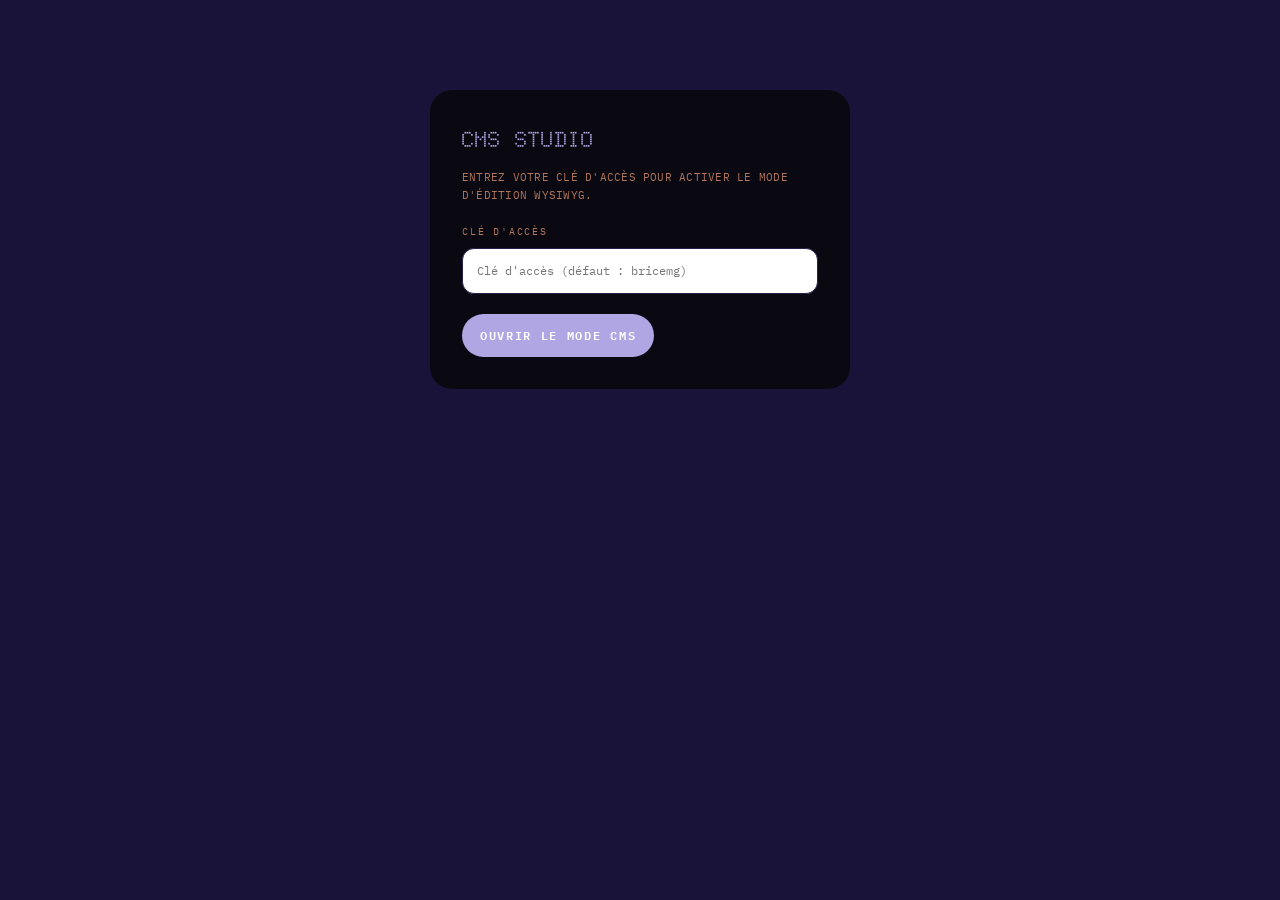
==== commit 1fd29e00: "v017" ====
--- a/admin.html
+++ b/admin.html
@@ -8,7 +8,7 @@
   <link rel="preconnect" href="https://fonts.googleapis.com" />
   <link rel="preconnect" href="https://fonts.gstatic.com" crossorigin />
   <link
-    href="https://fonts.googleapis.com/css2?family=Doto:wght@300;500;700;900&family=IBM+Plex+Mono:wght@400;500;600&display=swap"
+    href="https://fonts.googleapis.com/css2?family=Doto:wght@300;500;700;900&family=IBM+Plex+Mono:wght@400;500;600&family=Inter:wght@400;500;600;700&family=JetBrains+Mono:wght@400;500;700&family=Space+Mono:wght@400;700&family=Syne:wght@500;700;800&display=swap"
     rel="stylesheet" />
   <link rel="stylesheet" href="styles.css" />
   <link rel="stylesheet" href="css/admin-sections.css" />
@@ -131,7 +131,70 @@
             <button type="button" class="preset-btn" data-preset="cyber">Matrix / Vert</button>
           </div>
         </div>
-        <!-- 3. INFORMATION DU SITE -->
+        <!-- 3. TYPOGRAPHIE DU SITE -->
+        <div class="cms-sidebar-section">
+          <div class="cms-sidebar-section-title">Typographie du site</div>
+          <div class="field">
+            <label for="themeFontDot">Police des titres & chiffres (Dot)</label>
+            <select id="themeFontDot" class="cms-select">
+              <option value="'Doto', ui-monospace, monospace">Doto (Matrice de points)</option>
+              <option value="'IBM Plex Mono', monospace">IBM Plex Mono (Technique)</option>
+              <option value="'Space Mono', monospace">Space Mono (Rétro-futuriste)</option>
+              <option value="'Syne', sans-serif">Syne (Design audacieux)</option>
+              <option value="'Inter', sans-serif">Inter (Moderne sans-serif)</option>
+            </select>
+          </div>
+          <div class="field">
+            <label for="themeFontMono">Police du texte & corps</label>
+            <select id="themeFontMono" class="cms-select">
+              <option value="'IBM Plex Mono', ui-monospace, monospace">IBM Plex Mono (Défaut)</option>
+              <option value="'JetBrains Mono', monospace">JetBrains Mono (Précision)</option>
+              <option value="'Space Mono', monospace">Space Mono (Caractère)</option>
+              <option value="'Inter', sans-serif">Inter (Sans-serif fluide)</option>
+              <option value="ui-monospace, SFMono-Regular, monospace">Monospace Système</option>
+            </select>
+          </div>
+          <div class="field">
+            <label for="themeFontSize">Taille de base du texte</label>
+            <select id="themeFontSize" class="cms-select">
+              <option value="10px">10px — Très compact</option>
+              <option value="11px">11px — Compact</option>
+              <option value="12px" selected>12px — Standard (Défaut)</option>
+              <option value="13px">13px — Confort</option>
+              <option value="14px">14px — Grand</option>
+              <option value="15px">15px — Très grand</option>
+            </select>
+          </div>
+          <div class="field">
+            <label for="themeTextTransform">Casse du texte</label>
+            <select id="themeTextTransform" class="cms-select">
+              <option value="uppercase" selected>TOUT EN MAJUSCULES (Studio)</option>
+              <option value="none">Casse normale (Minuscules/Majuscules)</option>
+            </select>
+          </div>
+          <div class="field">
+            <label for="themeLetterSpacing">Espacement des lettres</label>
+            <select id="themeLetterSpacing" class="cms-select">
+              <option value="0.005em">0.005em — Très serré</option>
+              <option value="0.01em">0.01em — Serré</option>
+              <option value="0.02em" selected>0.02em — Standard (Défaut)</option>
+              <option value="0.035em">0.035em — Aéré</option>
+              <option value="0.05em">0.05em — Très aéré</option>
+            </select>
+          </div>
+        </div>
+        <!-- 4. ARRONDI DES CARTES & SECTIONS -->
+        <div class="cms-sidebar-section">
+          <div class="cms-sidebar-section-title">Arrondi des cartes & sections</div>
+          <div class="field">
+            <div style="display: flex; justify-content: space-between; align-items: center; margin-bottom: 6px;">
+              <label for="themeBorderRadiusRange" style="margin: 0;">Ajustement au pixel près</label>
+              <span id="themeBorderRadiusVal" class="radius-badge">22px</span>
+            </div>
+            <input type="range" id="themeBorderRadiusRange" min="0" max="48" step="1" value="22" />
+          </div>
+        </div>
+        <!-- 5. INFORMATION DU SITE -->
         <div class="cms-sidebar-section">
           <div class="cms-sidebar-section-title">Information du site</div>
           <div class="field">
@@ -234,6 +297,51 @@
         </div>
       </div>
     </div>
+    <!-- Media Selection Modal (Solution 2 - Dossier media/) -->
+    <div id="mediaModal" class="cms-modal-backdrop" role="dialog" aria-modal="true">
+      <div class="cms-modal-box" style="max-width: 480px;">
+        <div class="cms-modal-tag">DOSSIER MEDIA / WORKFLOW</div>
+        <h4 id="mediaModalTitle" class="cms-modal-title">IMAGE DE LA CARTE</h4>
+        
+        <div style="display: flex; gap: 14px; align-items: center; margin-bottom: 16px; padding: 12px; background: var(--bg); border: 1px solid var(--hair); border-radius: 12px;">
+          <div style="width: 80px; height: 50px; border-radius: 8px; overflow: hidden; background: #000; flex-shrink: 0; border: 1px solid var(--hair);">
+            <img id="mediaModalPreview" src="media/_placeholder.png" alt="Aperçu" style="width: 100%; height: 100%; object-fit: cover;" />
+          </div>
+          <div style="min-width: 0; flex: 1;">
+            <div style="font-size: 10px; color: var(--ink-faint); font-weight: 700; letter-spacing: 0.1em; text-transform: uppercase;">Emplacement dans media/</div>
+            <div id="mediaModalCurrentPath" style="font-family: var(--mono); font-size: 11px; color: var(--ink); word-break: break-all; margin-top: 2px;">media/_placeholder.png</div>
+          </div>
+        </div>
+
+        <div class="field" style="margin-bottom: 14px;">
+          <label style="margin-bottom: 6px;">1. Choisir un fichier depuis votre appareil</label>
+          <input type="file" id="mediaModalFileInput" accept="image/*" style="display: none;" />
+          <button type="button" id="mediaModalBrowseBtn" class="cms-sidebar-btn" style="width: 100%; display: flex; align-items: center; justify-content: center; gap: 8px;">
+            <span>📁</span>
+            <span>Parcourir les fichiers images...</span>
+          </button>
+        </div>
+
+        <div class="field" style="margin-bottom: 14px;">
+          <label for="mediaModalPathInput" style="margin-bottom: 6px;">2. Ou nom / chemin du fichier dans [media]</label>
+          <input type="text" id="mediaModalPathInput" value="media/_placeholder.png" placeholder="media/mon-image.png" />
+        </div>
+
+        <div style="font-size: 10px; color: var(--ink-soft); line-height: 1.5; margin-bottom: 22px; padding: 10px 12px; background: rgba(0,0,0,0.03); border-radius: 8px; border-left: 3px solid var(--red);">
+          <strong>Rappel Git :</strong> Le site chargera cette image depuis le dossier <code>media/</code>. Si vous sélectionnez un nouveau fichier, pensez à le placer dans le dossier <code>media/</code> de votre projet.
+          <div id="mediaModalDownloadWrap" style="margin-top: 10px; display: none;">
+            <button type="button" id="mediaModalDownloadBtn" class="cms-sidebar-btn" style="width: auto; padding: 6px 12px; font-size: 10px; border-radius: 8px; background: #ffffff;">
+              ⬇ Télécharger une copie pour le dossier media/
+            </button>
+          </div>
+        </div>
+
+        <div class="cms-modal-actions">
+          <button id="mediaModalCancelBtn" type="button" class="secondary">Annuler</button>
+          <button id="mediaModalSaveBtn" type="button" class="cms-modal-confirm-btn" style="background: var(--ink-deep);">Appliquer à la carte</button>
+        </div>
+      </div>
+    </div>
     <!-- Toast Feedback -->
     <div id="cmsToast" class="cms-toast">Modifié avec succès</div>
     <!-- Main Live WYSIWYG Workspace -->
--- a/styles.css
+++ b/styles.css
@@ -19,6 +19,9 @@
   --red: #d71921;
   --dot: 'Doto', ui-monospace, monospace;
   --mono: 'IBM Plex Mono', ui-monospace, SFMono-Regular, Menlo, monospace;
+  --base-font-size: 12px;
+  --text-transform: uppercase;
+  --letter-spacing: 0.02em;
   --r: 22px;
   --gap: 10px;
 }
@@ -31,10 +34,10 @@
   background: var(--bg);
   color: var(--ink);
   font-family: var(--mono);
-  font-size: 12px;
+  font-size: var(--base-font-size, 12px);
   line-height: 1.6;
-  letter-spacing: 0.02em;
-  text-transform: uppercase;
+  letter-spacing: var(--letter-spacing, 0.02em);
+  text-transform: var(--text-transform, uppercase);
   -webkit-font-smoothing: antialiased;
   padding: var(--gap);
 }
@@ -96,33 +99,33 @@
 .dot {
   font-family: var(--dot);
   font-weight: 700;
-  letter-spacing: 0.1em;
+  letter-spacing: calc(var(--letter-spacing, 0.02em) * 5);
   line-height: 1.05;
   color: var(--ink);
 }
 
 .title {
-  font-size: clamp(26px, 3.6vw, 38px);
+  font-size: clamp(26px, calc(var(--base-font-size, 12px) * 2.8), 42px);
 }
 
 .idx {
-  font-size: 28px;
+  font-size: calc(var(--base-font-size, 12px) * 2.33);
   font-weight: 900;
-  letter-spacing: 0.14em;
+  letter-spacing: calc(var(--letter-spacing, 0.02em) * 7);
 }
 
 .label {
-  font-size: 11px;
+  font-size: calc(var(--base-font-size, 12px) * 0.92);
   font-weight: 500;
-  letter-spacing: 0.16em;
+  letter-spacing: calc(var(--letter-spacing, 0.02em) * 8);
   color: var(--ink);
   margin-top: 26px;
 }
 
 .meta {
-  font-size: 11.5px;
+  font-size: calc(var(--base-font-size, 12px) * 0.96);
   color: var(--ink-soft);
-  letter-spacing: 0.045em;
+  letter-spacing: calc(var(--letter-spacing, 0.02em) * 2.25);
 }
 
 .meta + .meta {
@@ -140,10 +143,10 @@
 }
 
 .claim {
-  font-size: 13px;
+  font-size: calc(var(--base-font-size, 12px) * 1.08);
   font-weight: 500;
   line-height: 1.75;
-  letter-spacing: 0.07em;
+  letter-spacing: calc(var(--letter-spacing, 0.02em) * 3.5);
   color: var(--ink);
   max-width: 29ch;
 }
@@ -195,25 +198,26 @@
 }
 
 .bar .dot {
-  font-size: 22px;
+  font-size: calc(var(--base-font-size, 12px) * 1.83);
   font-weight: 900;
 }
 
 .bar h2 {
-  font-size: 11px;
+  font-size: calc(var(--base-font-size, 12px) * 0.92);
   font-weight: 500;
-  letter-spacing: 0.18em;
+  letter-spacing: calc(var(--letter-spacing, 0.02em) * 9);
   color: var(--ink);
 }
 
 .bar .count {
   margin-left: auto;
-  font-size: 11px;
+  font-size: calc(var(--base-font-size, 12px) * 0.92);
   color: var(--ink-faint);
-  letter-spacing: 0.12em;
+  letter-spacing: calc(var(--letter-spacing, 0.02em) * 6);
 }
 
 .tool {
+  cursor: pointer;
   transition: background-color 0.55s ease, transform 0.25s ease;
 }
 
@@ -272,13 +276,49 @@
 }
 
 .tool .name {
-  font-size: 13px;
+  font-size: calc(var(--base-font-size, 12px) * 1.08);
   font-weight: 600;
-  letter-spacing: 0.09em;
+  letter-spacing: calc(var(--letter-spacing, 0.02em) * 4.5);
   line-height: 1.35;
   margin-top: 26px;
 }
 
+.card-media {
+  width: 100%;
+  margin-top: 18px;
+  border-radius: calc(var(--r) * 0.5);
+  overflow: hidden;
+  border: 1px solid var(--hair);
+  background: var(--bg);
+  aspect-ratio: 16 / 10;
+  display: flex;
+  align-items: center;
+  justify-content: center;
+  position: relative;
+}
+
+.card-media img {
+  width: 100%;
+  height: 100%;
+  object-fit: cover;
+  display: block;
+  transition: transform 0.4s ease;
+}
+
+.tool:hover .card-media img,
+.tool:focus-visible .card-media img {
+  transform: scale(1.05);
+}
+
+.tool:hover .card-media,
+.tool:focus-visible .card-media {
+  border-color: rgba(255, 255, 255, 0.2);
+}
+
+.tool .card-media + .cell-body {
+  padding-top: 20px;
+}
+
 .tool .code {
   font-weight: 500;
   color: var(--ink);
@@ -287,9 +327,9 @@
 }
 
 .tool .desc {
-  font-size: 11.5px;
+  font-size: calc(var(--base-font-size, 12px) * 0.96);
   color: var(--ink-soft);
-  letter-spacing: 0.045em;
+  letter-spacing: calc(var(--letter-spacing, 0.02em) * 2.25);
 }
 
 .go {
@@ -299,9 +339,9 @@
   margin-top: 22px;
   padding-top: 14px;
   border-top: 1px solid var(--hair);
-  font-size: 10.5px;
+  font-size: calc(var(--base-font-size, 12px) * 0.88);
   font-weight: 500;
-  letter-spacing: 0.18em;
+  letter-spacing: calc(var(--letter-spacing, 0.02em) * 9);
   color: var(--ink-faint);
   transition: color 0.18s ease;
 }
@@ -324,16 +364,16 @@
 }
 
 .dates dt {
-  font-size: 9px;
+  font-size: calc(var(--base-font-size, 12px) * 0.75);
   font-weight: 500;
-  letter-spacing: 0.16em;
+  letter-spacing: calc(var(--letter-spacing, 0.02em) * 8);
   color: var(--ink-faint);
   margin-bottom: 2px;
 }
 
 .dates dd {
-  font-size: 10.5px;
-  letter-spacing: 0.06em;
+  font-size: calc(var(--base-font-size, 12px) * 0.88);
+  letter-spacing: calc(var(--letter-spacing, 0.02em) * 3);
   color: var(--ink-soft);
   font-variant-numeric: tabular-nums;
 }
@@ -375,8 +415,8 @@
   flex-wrap: wrap;
   gap: 8px 26px;
   padding: 20px 26px 8px;
-  font-size: 10.5px;
-  letter-spacing: 0.16em;
+  font-size: calc(var(--base-font-size, 12px) * 0.88);
+  letter-spacing: calc(var(--letter-spacing, 0.02em) * 8);
   color: var(--ink-faint);
 }
 
@@ -541,7 +581,8 @@
 }
 
 .field input,
-.field textarea {
+.field textarea,
+.field select {
   width: 100%;
   border: 1px solid var(--hair);
   background: #fff;
@@ -549,6 +590,16 @@
   padding: 12px 14px;
   font: inherit;
   color: var(--ink);
+}
+
+.field select {
+  cursor: pointer;
+  appearance: none;
+  background-image: url("data:image/svg+xml;charset=UTF-8,%3csvg xmlns='http://www.w3.org/2000/svg' viewBox='0 0 24 24' fill='none' stroke='%23585858' stroke-width='2' stroke-linecap='round' stroke-linejoin='round'%3e%3cpolyline points='6 9 12 15 18 9'%3e%3c/polyline%3e%3c/svg%3e");
+  background-repeat: no-repeat;
+  background-position: right 14px center;
+  background-size: 14px;
+  padding-right: 36px;
 }
 
 .field textarea {
@@ -762,3 +813,259 @@
     transform: none;
   }
 }
+
+/* ============================================================
+   CARD DETAIL MODAL (Card Focus View)
+   ============================================================ */
+
+.card-detail-backdrop {
+  position: fixed;
+  inset: 0;
+  z-index: 2500;
+  background: rgba(0, 0, 0, 0.78);
+  backdrop-filter: blur(8px);
+  -webkit-backdrop-filter: blur(8px);
+  display: flex;
+  align-items: center;
+  justify-content: center;
+  padding: 30px 20px;
+  opacity: 0;
+  pointer-events: none;
+  transition: opacity 0.32s cubic-bezier(0.16, 1, 0.3, 1);
+  overflow-y: auto;
+}
+
+.card-detail-backdrop.is-open {
+  opacity: 1;
+  pointer-events: auto;
+}
+
+.card-detail-dialog {
+  width: 100%;
+  max-width: 860px;
+  margin: auto;
+  transform: translateY(60px) scale(0.96);
+  transition: transform 0.38s cubic-bezier(0.16, 1, 0.3, 1);
+}
+
+.card-detail-backdrop.is-open .card-detail-dialog {
+  transform: translateY(0) scale(1);
+}
+
+.card-detail-card {
+  position: relative;
+  background: var(--cell);
+  border: 1px solid var(--hair);
+  border-radius: var(--r);
+  padding: 36px 36px 40px;
+  box-shadow: 0 24px 64px rgba(0, 0, 0, 0.45);
+  min-height: auto;
+  color: var(--ink);
+}
+
+.card-detail-close-btn {
+  position: absolute;
+  top: 22px;
+  right: 24px;
+  width: 38px;
+  height: 38px;
+  border-radius: 50%;
+  border: 1px solid var(--hair);
+  background: var(--bg);
+  color: var(--ink);
+  display: flex;
+  align-items: center;
+  justify-content: center;
+  cursor: pointer;
+  z-index: 10;
+  transition: all 0.22s ease;
+}
+
+.card-detail-close-btn:hover {
+  background: var(--red);
+  color: #ffffff;
+  border-color: var(--red);
+  transform: scale(1.08) rotate(90deg);
+}
+
+.card-detail-index-wrap {
+  display: flex;
+  align-items: center;
+  gap: 12px;
+}
+
+.card-detail-cue {
+  width: 14px;
+  height: 14px;
+  border-radius: 50%;
+  background: var(--red);
+  display: inline-block;
+}
+
+.card-detail-tags {
+  display: flex;
+  gap: 8px;
+  align-items: center;
+  margin-right: 48px;
+}
+
+.card-detail-tag {
+  font-family: var(--mono);
+  font-size: 10px;
+  font-weight: 600;
+  letter-spacing: 0.12em;
+  padding: 4px 10px;
+  border-radius: 999px;
+  background: var(--bg);
+  color: var(--ink);
+  border: 1px solid var(--hair);
+}
+
+.card-detail-tag.highlight {
+  border-color: var(--red);
+  color: var(--red);
+}
+
+.card-detail-title {
+  font-family: var(--dot);
+  font-size: clamp(24px, 4vw, 36px);
+  font-weight: 700;
+  line-height: 1.15;
+  letter-spacing: calc(var(--letter-spacing, 0.02em) * 4);
+  color: var(--ink);
+  margin-top: 18px;
+  margin-bottom: 0;
+}
+
+.card-detail-media {
+  width: 100%;
+  aspect-ratio: 16 / 9;
+  max-height: 420px;
+  border-radius: calc(var(--r) * 0.5);
+  overflow: hidden;
+  border: 1px solid var(--hair);
+  background: #000000;
+  margin: 22px 0 24px;
+}
+
+.card-detail-media img {
+  width: 100%;
+  height: 100%;
+  object-fit: cover;
+  display: block;
+}
+
+.card-detail-meta-row {
+  display: grid;
+  grid-template-columns: 140px 1fr;
+  gap: 16px;
+  padding: 16px 20px;
+  background: var(--bg);
+  border: 1px solid var(--hair);
+  border-radius: calc(var(--r) * 0.4);
+  margin-bottom: 22px;
+}
+
+.card-detail-meta-item .meta-label {
+  display: block;
+  font-size: 9px;
+  font-weight: 700;
+  letter-spacing: 0.16em;
+  color: var(--ink-faint);
+  margin-bottom: 4px;
+}
+
+.card-detail-meta-item .meta-val {
+  font-family: var(--mono);
+  font-size: 12px;
+  font-weight: 500;
+  color: var(--ink);
+  line-height: 1.5;
+}
+
+.card-detail-section-title {
+  font-family: var(--dot);
+  font-size: 11px;
+  font-weight: 700;
+  letter-spacing: 0.18em;
+  color: var(--ink-soft);
+  margin-bottom: 10px;
+  display: flex;
+  align-items: center;
+  gap: 8px;
+}
+
+.card-detail-section-title::before {
+  content: '[';
+  color: var(--red);
+  font-weight: 900;
+}
+
+.card-detail-section-title::after {
+  content: ']';
+  color: var(--red);
+  font-weight: 900;
+}
+
+.card-detail-text {
+  font-family: var(--mono);
+  font-size: calc(var(--base-font-size, 12px) * 1.05);
+  line-height: 1.8;
+  color: var(--ink);
+  letter-spacing: var(--letter-spacing, 0.02em);
+  text-transform: none;
+  white-space: pre-wrap;
+  background: var(--bg);
+  padding: 18px 22px;
+  border-radius: calc(var(--r) * 0.4);
+  border: 1px solid var(--hair);
+  min-height: 110px;
+}
+
+@media (max-width: 768px) {
+  .card-detail-backdrop {
+    padding: 10px 8px 0;
+    align-items: flex-end;
+  }
+
+  .card-detail-dialog {
+    max-width: 100%;
+    width: 100%;
+    margin-bottom: 0;
+    transform: translateY(100%);
+  }
+
+  .card-detail-backdrop.is-open .card-detail-dialog {
+    transform: translateY(0);
+  }
+
+  .card-detail-card {
+    padding: 24px 18px 30px;
+    max-height: 94vh;
+    overflow-y: auto;
+    border-bottom-left-radius: 0;
+    border-bottom-right-radius: 0;
+  }
+
+  .card-detail-close-btn {
+    top: 14px;
+    right: 14px;
+    width: 32px;
+    height: 32px;
+  }
+
+  .card-detail-tags {
+    margin-right: 40px;
+  }
+
+  .card-detail-meta-row {
+    grid-template-columns: 1fr;
+    gap: 12px;
+  }
+
+  .card-detail-media {
+    margin: 16px 0 18px;
+    aspect-ratio: 16 / 10;
+    max-height: 240px;
+  }
+}
--- a/css/admin-sections.css
+++ b/css/admin-sections.css
@@ -192,6 +192,59 @@
   margin-bottom: 8px;
 }
 
+/* Range input styling for radius adjustment */
+.field input[type="range"] {
+  width: 100%;
+  height: 6px;
+  padding: 0;
+  border: none;
+  background: var(--hair);
+  border-radius: 999px;
+  outline: none;
+  cursor: pointer;
+  accent-color: var(--red);
+  margin: 6px 0 2px;
+}
+
+.field input[type="range"]::-webkit-slider-thumb {
+  -webkit-appearance: none;
+  appearance: none;
+  width: 16px;
+  height: 16px;
+  border-radius: 50%;
+  background: var(--red);
+  border: 2px solid #ffffff;
+  box-shadow: 0 1px 4px rgba(0, 0, 0, 0.25);
+  cursor: pointer;
+  transition: transform 0.15s ease;
+}
+
+.field input[type="range"]::-webkit-slider-thumb:hover {
+  transform: scale(1.15);
+}
+
+.field input[type="range"]::-moz-range-thumb {
+  width: 16px;
+  height: 16px;
+  border-radius: 50%;
+  background: var(--red);
+  border: 2px solid #ffffff;
+  box-shadow: 0 1px 4px rgba(0, 0, 0, 0.25);
+  cursor: pointer;
+}
+
+.radius-badge {
+  display: inline-block;
+  padding: 2px 7px;
+  background: var(--ink-deep);
+  color: var(--on-ink);
+  border-radius: 999px;
+  font-family: var(--mono);
+  font-size: 10px;
+  font-weight: 700;
+  letter-spacing: 0.05em;
+}
+
 /* Workspace Canvas with Sidebar Offset */
 .cms-workspace {
   margin-left: 390px;
@@ -401,6 +454,67 @@
   background: var(--red) !important;
   color: #ffffff !important;
   border-color: var(--red) !important;
+}
+
+/* Card Media CMS Overlay */
+.cms-card-media {
+  position: relative;
+  cursor: pointer;
+}
+
+.cms-media-overlay {
+  position: absolute;
+  inset: 0;
+  background: rgba(10, 10, 10, 0.72);
+  backdrop-filter: blur(4px);
+  -webkit-backdrop-filter: blur(4px);
+  display: flex;
+  flex-direction: column;
+  align-items: center;
+  justify-content: center;
+  gap: 8px;
+  opacity: 0;
+  transition: opacity 0.2s ease;
+  padding: 12px;
+  text-align: center;
+  z-index: 5;
+}
+
+.cms-card:hover .cms-media-overlay {
+  opacity: 1;
+}
+
+.cms-media-btn {
+  display: inline-flex;
+  align-items: center;
+  gap: 6px;
+  padding: 7px 12px;
+  background: var(--red);
+  color: #ffffff;
+  font-family: var(--mono);
+  font-size: 10px;
+  font-weight: 700;
+  letter-spacing: 0.1em;
+  text-transform: uppercase;
+  border-radius: 999px;
+  box-shadow: 0 2px 8px rgba(0, 0, 0, 0.3);
+  pointer-events: none;
+}
+
+.cms-media-badge {
+  font-family: var(--mono);
+  font-size: 9px;
+  color: rgba(255, 255, 255, 0.85);
+  letter-spacing: 0.05em;
+  max-width: 90%;
+  overflow: hidden;
+  text-overflow: ellipsis;
+  white-space: nowrap;
+  pointer-events: none;
+}
+
+body.cms-preview-mode .cms-media-overlay {
+  display: none !important;
 }
 
 /* Editable content elements */
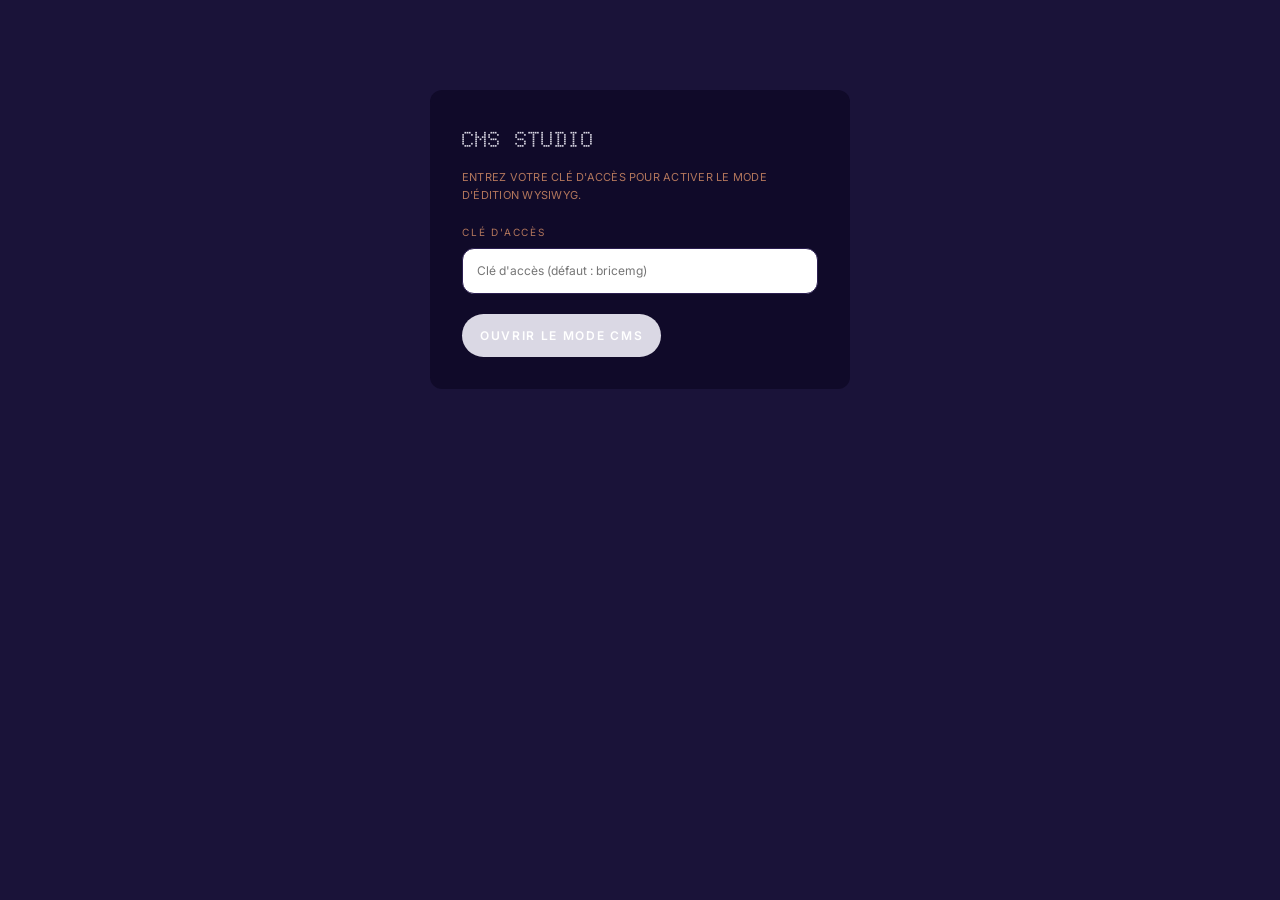
==== commit 6e4641d1: "re" ====
--- a/admin.html
+++ b/admin.html
@@ -305,7 +305,7 @@
         
         <div style="display: flex; gap: 14px; align-items: center; margin-bottom: 16px; padding: 12px; background: var(--bg); border: 1px solid var(--hair); border-radius: 12px;">
           <div style="width: 80px; height: 50px; border-radius: 8px; overflow: hidden; background: #000; flex-shrink: 0; border: 1px solid var(--hair);">
-            <img id="mediaModalPreview" src="media/_placeholder.png" alt="Aperçu" style="width: 100%; height: 100%; object-fit: cover;" />
+            <img id="mediaModalPreview" src="media/_placeholder.png" alt="Aperçu" style="width: 100%; height: 100%; object-fit: cover;" onerror="this.onerror=null; this.src='data:image/svg+xml,%3Csvg xmlns=\'http://www.w3.org/2000/svg\' viewBox=\'0 0 80 50\'%3E%3Crect width=\'100%25\' height=\'100%25\' fill=\'%23120f24\'/%3E%3Ctext x=\'50%25\' y=\'52%25\' dominant-baseline=\'middle\' text-anchor=\'middle\' fill=\'%23afa6e3\' font-family=\'monospace\' font-size=\'8\'%3EMEDIA%3C/text%3E%3C/svg%3E';" />
           </div>
           <div style="min-width: 0; flex: 1;">
             <div style="font-size: 10px; color: var(--ink-faint); font-weight: 700; letter-spacing: 0.1em; text-transform: uppercase;">Emplacement dans media/</div>
@@ -328,7 +328,9 @@
         </div>
 
         <div style="font-size: 10px; color: var(--ink-soft); line-height: 1.5; margin-bottom: 22px; padding: 10px 12px; background: rgba(0,0,0,0.03); border-radius: 8px; border-left: 3px solid var(--red);">
-          <strong>Rappel Git :</strong> Le site chargera cette image depuis le dossier <code>media/</code>. Si vous sélectionnez un nouveau fichier, pensez à le placer dans le dossier <code>media/</code> de votre projet.
+          <strong>Rappel Déploiement Git / GitHub Pages :</strong>
+          <br />• Placez le fichier dans le dossier <code>media/</code> local puis commitez-le (<code>git add media/</code>).
+          <br />• Le fichier <code>.nojekyll</code> à la racine garantit que GitHub Pages publie tous vos fichiers, y compris ceux commençant par un underscore (<code>_nuage.png</code>).
           <div id="mediaModalDownloadWrap" style="margin-top: 10px; display: none;">
             <button type="button" id="mediaModalDownloadBtn" class="cms-sidebar-btn" style="width: auto; padding: 6px 12px; font-size: 10px; border-radius: 8px; background: #ffffff;">
               ⬇ Télécharger une copie pour le dossier media/
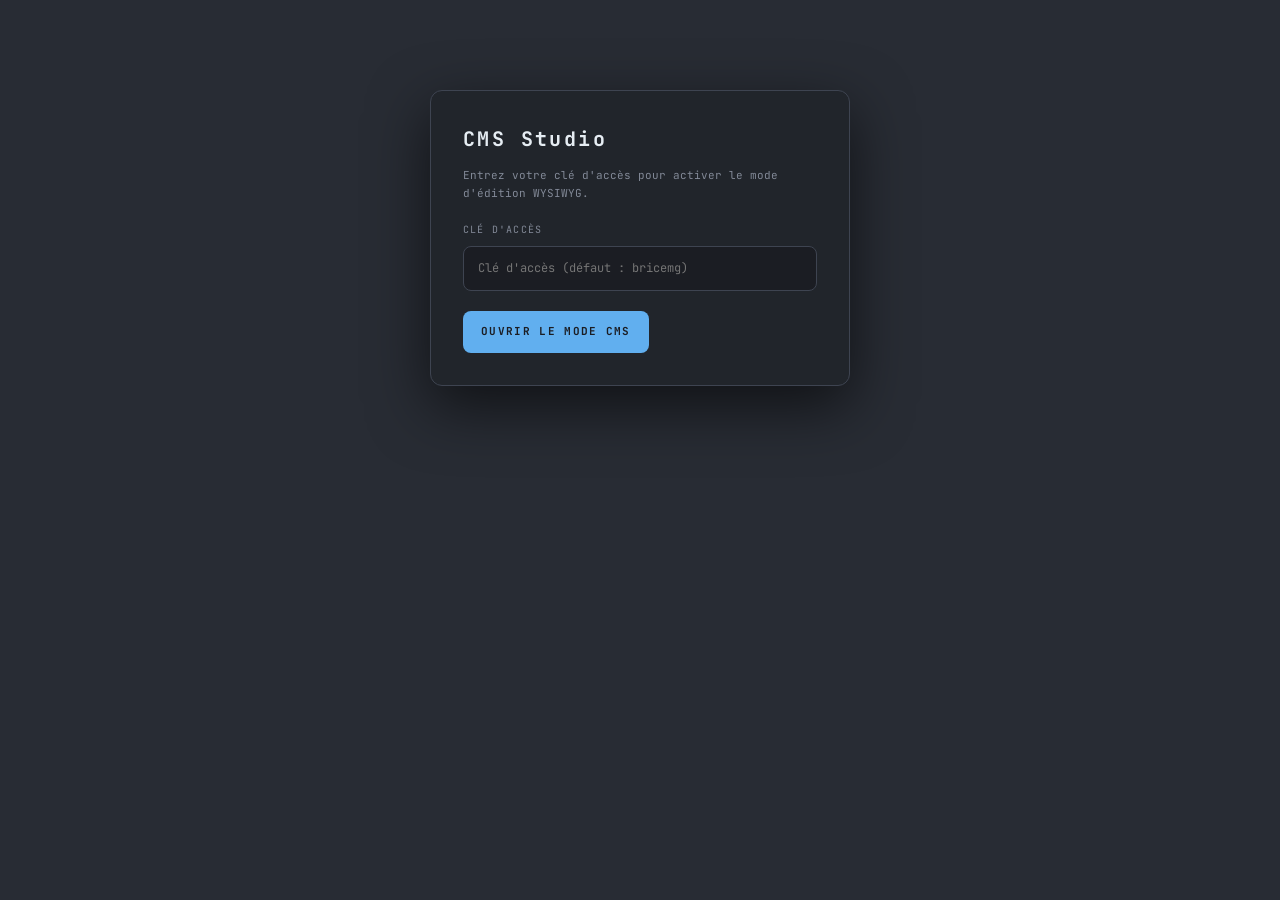
==== commit 0cac68b1: "v0.1.10" ====
--- a/admin.html
+++ b/admin.html
@@ -70,28 +70,91 @@
             </a>
           </div>
         </div>
-        <!-- 2. COULEUR DU THÈME -->
+        <!-- 2. COULEURS & GRADIENTS DU THÈME -->
         <div class="cms-sidebar-section">
-          <div class="cms-sidebar-section-title">Couleur du thème</div>
-          <div class="field">
-            <label>Couleur de fond (Page)</label>
-            <div class="color-picker-row">
-              <input id="themeBgPicker" class="color-swatch" type="color" value="#e3e3e3" />
-              <input id="themeBg" type="text" value="#e3e3e3" placeholder="#e3e3e3" />
-            </div>
-          </div>
-          <div class="field">
-            <label>Couleur des cartes / blocs</label>
-            <div class="color-picker-row">
-              <input id="themeCellPicker" class="color-swatch" type="color" value="#f0f0f0" />
-              <input id="themeCell" type="text" value="#f0f0f0" placeholder="#f0f0f0" />
-            </div>
-          </div>
-          <div class="field">
-            <label>Couleur du contour / séparateurs</label>
-            <div class="color-picker-row">
-              <input id="themeBorderPicker" class="color-swatch" type="color" value="#d8d8d8" />
-              <input id="themeBorder" type="text" value="#d8d8d8" placeholder="#d8d8d8" />
+          <div class="cms-sidebar-section-title">Gradients & Couleurs du thème</div>
+
+          <!-- 1. Gradient Fond -->
+          <div class="cms-gradient-group">
+            <div class="cms-gradient-title">
+              <span>1. Gradient de fond (Page)</span>
+              <span id="themeBgAngleVal" class="radius-badge">135°</span>
+            </div>
+            <div class="cms-gradient-row">
+              <div class="field" style="margin-bottom: 0;">
+                <label>Départ</label>
+                <div class="color-picker-row">
+                  <input id="themeBgStartPicker" class="color-swatch" type="color" value="#e3e3e3" />
+                  <input id="themeBgStart" type="text" value="#e3e3e3" placeholder="#e3e3e3" />
+                </div>
+              </div>
+              <div class="field" style="margin-bottom: 0;">
+                <label>Arrivée</label>
+                <div class="color-picker-row">
+                  <input id="themeBgEndPicker" class="color-swatch" type="color" value="#d6d6d6" />
+                  <input id="themeBgEnd" type="text" value="#d6d6d6" placeholder="#d6d6d6" />
+                </div>
+              </div>
+            </div>
+            <div class="field" style="margin-top: 10px; margin-bottom: 0;">
+              <label for="themeBgAngleRange" style="margin-bottom: 4px;">Angle d'inclinaison</label>
+              <input type="range" id="themeBgAngleRange" min="0" max="360" step="5" value="135" />
+            </div>
+          </div>
+
+          <!-- 2. Gradient Cartes / Blocs -->
+          <div class="cms-gradient-group">
+            <div class="cms-gradient-title">
+              <span>2. Cartes & Blocs</span>
+              <span id="themeCellAngleVal" class="radius-badge">145°</span>
+            </div>
+            <div class="cms-gradient-row">
+              <div class="field" style="margin-bottom: 0;">
+                <label>Départ</label>
+                <div class="color-picker-row">
+                  <input id="themeCellStartPicker" class="color-swatch" type="color" value="#f0f0f0" />
+                  <input id="themeCellStart" type="text" value="#f0f0f0" placeholder="#f0f0f0" />
+                </div>
+              </div>
+              <div class="field" style="margin-bottom: 0;">
+                <label>Arrivée</label>
+                <div class="color-picker-row">
+                  <input id="themeCellEndPicker" class="color-swatch" type="color" value="#e6e6e6" />
+                  <input id="themeCellEnd" type="text" value="#e6e6e6" placeholder="#e6e6e6" />
+                </div>
+              </div>
+            </div>
+            <div class="field" style="margin-top: 10px; margin-bottom: 0;">
+              <label for="themeCellAngleRange" style="margin-bottom: 4px;">Angle d'inclinaison</label>
+              <input type="range" id="themeCellAngleRange" min="0" max="360" step="5" value="145" />
+            </div>
+          </div>
+
+          <!-- 3. Gradient Contours & Séparateurs -->
+          <div class="cms-gradient-group">
+            <div class="cms-gradient-title">
+              <span>3. Contours & Séparateurs</span>
+              <span id="themeBorderAngleVal" class="radius-badge">135°</span>
+            </div>
+            <div class="cms-gradient-row">
+              <div class="field" style="margin-bottom: 0;">
+                <label>Départ</label>
+                <div class="color-picker-row">
+                  <input id="themeBorderStartPicker" class="color-swatch" type="color" value="#d8d8d8" />
+                  <input id="themeBorderStart" type="text" value="#d8d8d8" placeholder="#d8d8d8" />
+                </div>
+              </div>
+              <div class="field" style="margin-bottom: 0;">
+                <label>Arrivée</label>
+                <div class="color-picker-row">
+                  <input id="themeBorderEndPicker" class="color-swatch" type="color" value="#c4c4c4" />
+                  <input id="themeBorderEnd" type="text" value="#c4c4c4" placeholder="#c4c4c4" />
+                </div>
+              </div>
+            </div>
+            <div class="field" style="margin-top: 10px; margin-bottom: 0;">
+              <label for="themeBorderAngleRange" style="margin-bottom: 4px;">Angle d'inclinaison</label>
+              <input type="range" id="themeBorderAngleRange" min="0" max="360" step="5" value="135" />
             </div>
           </div>
           <div class="field">
@@ -303,13 +366,13 @@
         <div class="cms-modal-tag">DOSSIER MEDIA / WORKFLOW</div>
         <h4 id="mediaModalTitle" class="cms-modal-title">IMAGE DE LA CARTE</h4>
         
-        <div style="display: flex; gap: 14px; align-items: center; margin-bottom: 16px; padding: 12px; background: var(--bg); border: 1px solid var(--hair); border-radius: 12px;">
-          <div style="width: 80px; height: 50px; border-radius: 8px; overflow: hidden; background: #000; flex-shrink: 0; border: 1px solid var(--hair);">
+        <div class="cms-media-info-box">
+          <div class="cms-media-info-preview">
             <img id="mediaModalPreview" src="media/_placeholder.png" alt="Aperçu" style="width: 100%; height: 100%; object-fit: cover;" onerror="this.onerror=null; this.src='data:image/svg+xml,%3Csvg xmlns=\'http://www.w3.org/2000/svg\' viewBox=\'0 0 80 50\'%3E%3Crect width=\'100%25\' height=\'100%25\' fill=\'%23120f24\'/%3E%3Ctext x=\'50%25\' y=\'52%25\' dominant-baseline=\'middle\' text-anchor=\'middle\' fill=\'%23afa6e3\' font-family=\'monospace\' font-size=\'8\'%3EMEDIA%3C/text%3E%3C/svg%3E';" />
           </div>
           <div style="min-width: 0; flex: 1;">
-            <div style="font-size: 10px; color: var(--ink-faint); font-weight: 700; letter-spacing: 0.1em; text-transform: uppercase;">Emplacement dans media/</div>
-            <div id="mediaModalCurrentPath" style="font-family: var(--mono); font-size: 11px; color: var(--ink); word-break: break-all; margin-top: 2px;">media/_placeholder.png</div>
+            <div class="cms-media-info-label">Emplacement dans media/</div>
+            <div id="mediaModalCurrentPath" class="cms-media-info-path">media/_placeholder.png</div>
           </div>
         </div>
 
@@ -327,12 +390,12 @@
           <input type="text" id="mediaModalPathInput" value="media/_placeholder.png" placeholder="media/mon-image.png" />
         </div>
 
-        <div style="font-size: 10px; color: var(--ink-soft); line-height: 1.5; margin-bottom: 22px; padding: 10px 12px; background: rgba(0,0,0,0.03); border-radius: 8px; border-left: 3px solid var(--red);">
-          <strong>Rappel Déploiement Git / GitHub Pages :</strong>
+        <div class="cms-media-tip-box">
+          <strong style="color: var(--odp-fg-bright);">Rappel Déploiement Git / GitHub Pages :</strong>
           <br />• Placez le fichier dans le dossier <code>media/</code> local puis commitez-le (<code>git add media/</code>).
           <br />• Le fichier <code>.nojekyll</code> à la racine garantit que GitHub Pages publie tous vos fichiers, y compris ceux commençant par un underscore (<code>_nuage.png</code>).
           <div id="mediaModalDownloadWrap" style="margin-top: 10px; display: none;">
-            <button type="button" id="mediaModalDownloadBtn" class="cms-sidebar-btn" style="width: auto; padding: 6px 12px; font-size: 10px; border-radius: 8px; background: #ffffff;">
+            <button type="button" id="mediaModalDownloadBtn" class="cms-sidebar-btn" style="width: auto; padding: 6px 12px; font-size: 10px;">
               ⬇ Télécharger une copie pour le dossier media/
             </button>
           </div>
@@ -340,7 +403,7 @@
 
         <div class="cms-modal-actions">
           <button id="mediaModalCancelBtn" type="button" class="secondary">Annuler</button>
-          <button id="mediaModalSaveBtn" type="button" class="cms-modal-confirm-btn" style="background: var(--ink-deep);">Appliquer à la carte</button>
+          <button id="mediaModalSaveBtn" type="button" class="cms-modal-confirm-btn" style="background: var(--odp-blue) !important; color: #1e2227 !important;">Appliquer à la carte</button>
         </div>
       </div>
     </div>
--- a/styles.css
+++ b/styles.css
@@ -6,8 +6,24 @@
 
 :root {
   color-scheme: light;
-  --bg: #e3e3e3;
-  --cell: #f0f0f0;
+  --bg-start: #e3e3e3;
+  --bg-end: #d6d6d6;
+  --bg-angle: 135deg;
+  --bg-gradient: linear-gradient(var(--bg-angle, 135deg), var(--bg-start, #e3e3e3), var(--bg-end, #d6d6d6));
+  --bg: var(--bg-start, #e3e3e3);
+
+  --cell-start: #f0f0f0;
+  --cell-end: #e6e6e6;
+  --cell-angle: 145deg;
+  --cell-gradient: linear-gradient(var(--cell-angle, 145deg), var(--cell-start, #f0f0f0), var(--cell-end, #e6e6e6));
+  --cell: var(--cell-start, #f0f0f0);
+
+  --border-start: #d8d8d8;
+  --border-end: #c4c4c4;
+  --border-angle: 135deg;
+  --border-gradient: linear-gradient(var(--border-angle, 135deg), var(--border-start, #d8d8d8), var(--border-end, #c4c4c4));
+  --hair: var(--border-start, #d8d8d8);
+
   --ink: #2e2e2e;
   --ink-soft: #585858;
   --ink-faint: #9b9b9b;
@@ -15,7 +31,6 @@
   --on-ink: #ffffff;
   --on-ink-soft: #b8b8b8;
   --on-ink-hair: #3d3d3d;
-  --hair: #d8d8d8;
   --red: #d71921;
   --dot: 'Doto', ui-monospace, monospace;
   --mono: 'IBM Plex Mono', ui-monospace, SFMono-Regular, Menlo, monospace;
@@ -31,7 +46,8 @@
 }
 
 body {
-  background: var(--bg);
+  background: var(--bg-gradient);
+  background-attachment: fixed;
   color: var(--ink);
   font-family: var(--mono);
   font-size: var(--base-font-size, 12px);
@@ -77,8 +93,11 @@
   position: relative;
   display: flex;
   flex-direction: column;
-  background: var(--cell);
-  border: 1px solid var(--hair);
+  border: 1px solid transparent;
+  background: 
+    var(--cell-gradient) padding-box,
+    var(--border-gradient) border-box;
+  background-clip: padding-box, border-box;
   border-radius: var(--r);
   padding: 26px 26px 28px;
   min-height: 330px;
@@ -128,7 +147,7 @@
   letter-spacing: calc(var(--letter-spacing, 0.02em) * 2.25);
 }
 
-.meta + .meta {
+.meta+.meta {
   margin-top: 18px;
 }
 
@@ -190,8 +209,11 @@
   display: flex;
   align-items: center;
   gap: 18px;
-  background: var(--cell);
-  border: 1px solid var(--hair);
+  border: 1px solid transparent;
+  background: 
+    var(--cell-gradient) padding-box,
+    var(--border-gradient) border-box;
+  background-clip: padding-box, border-box;
   border-radius: var(--r);
   padding: 16px 26px;
   margin-bottom: var(--gap);
@@ -227,13 +249,15 @@
 
 .tool:hover,
 .tool:focus-visible {
-  background: var(--ink);
+  background: 
+    linear-gradient(var(--ink), var(--ink)) padding-box,
+    var(--border-gradient) border-box;
   transform: translateY(-2px);
   outline: none;
 }
 
 .tool:focus-visible {
-  box-shadow: 0 0 0 2px var(--cell);
+  box-shadow: 0 0 0 2px var(--cell-start);
 }
 
 .tool:hover .dot,
@@ -288,7 +312,7 @@
   margin-top: 18px;
   border-radius: calc(var(--r) * 0.5);
   overflow: hidden;
-  border: 1px solid var(--hair);
+  border: 0px solid var(--hair);
   background: var(--bg);
   aspect-ratio: 16 / 10;
   display: flex;
@@ -315,7 +339,7 @@
   border-color: rgba(255, 255, 255, 0.2);
 }
 
-.tool .card-media + .cell-body {
+.tool .card-media+.cell-body {
   padding-top: 20px;
 }
 
@@ -440,132 +464,6 @@
   opacity: 0.8;
 }
 
-.admin-layout {
-  display: flex;
-  align-items: flex-start;
-  justify-content: center;
-  gap: 20px;
-  max-width: 1220px;
-  margin: 36px auto;
-  position: relative;
-}
-
-.admin-sticky-sidebar {
-  position: -webkit-sticky;
-  position: sticky;
-  top: 24px;
-  width: 200px;
-  flex-shrink: 0;
-  background: var(--cell);
-  border: 1px solid var(--hair);
-  border-radius: var(--r);
-  padding: 20px 16px;
-  display: flex;
-  flex-direction: column;
-  gap: 14px;
-  box-shadow: 0 4px 20px rgba(0, 0, 0, 0.04);
-  z-index: 40;
-}
-
-.admin-sticky-header {
-  display: flex;
-  align-items: center;
-  justify-content: space-between;
-  padding-bottom: 12px;
-  border-bottom: 1px solid var(--hair);
-}
-
-.admin-sticky-header .dot {
-  font-size: 16px;
-  font-weight: 900;
-  letter-spacing: 0.1em;
-}
-
-.admin-sticky-tag {
-  font-size: 9px;
-  font-weight: 600;
-  letter-spacing: 0.18em;
-  color: var(--ink-faint);
-}
-
-.admin-sticky-actions {
-  display: flex;
-  flex-direction: column;
-  gap: 10px;
-  margin-top: 0;
-}
-
-.admin-sticky-actions button {
-  width: 100%;
-  padding: 12px 14px;
-  font-size: 11px;
-  letter-spacing: 0.12em;
-  text-align: center;
-  display: flex;
-  align-items: center;
-  justify-content: center;
-}
-
-.admin-sticky-actions .link-site {
-  display: flex;
-  align-items: center;
-  justify-content: center;
-  gap: 8px;
-  width: 100%;
-  padding: 11px 14px;
-  border-radius: 999px;
-  font-size: 10px;
-  font-weight: 600;
-  letter-spacing: 0.14em;
-  text-transform: uppercase;
-  color: var(--ink);
-  border: 1px solid var(--hair);
-  background: #ffffff;
-  transition: all 0.2s ease;
-  text-align: center;
-  text-decoration: none;
-}
-
-.admin-sticky-actions .link-site:hover {
-  background: var(--ink-deep);
-  color: var(--on-ink);
-  border-color: var(--ink-deep);
-}
-
-.admin-sticky-actions .link-site svg {
-  width: 10px;
-  height: 10px;
-  flex-shrink: 0;
-}
-
-.admin-shell {
-  flex: 1;
-  max-width: 980px;
-  margin: 0;
-  padding: 24px;
-  background: var(--cell);
-  border: 1px solid var(--hair);
-  border-radius: var(--r);
-}
-
-.admin-shell h1 {
-  font-size: 26px;
-  margin-bottom: 24px;
-  font-family: var(--dot);
-}
-
-.admin-shell h3 {
-  font-family: var(--mono);
-  font-weight: 700;
-}
-
-.admin-grid {
-  display: grid;
-  grid-template-columns: 1fr 1fr;
-  gap: 20px;
-  margin-bottom: 20px;
-}
-
 .field {
   display: flex;
   flex-direction: column;
@@ -709,7 +607,11 @@
   max-width: 420px;
   margin: 80px auto;
   padding: 32px;
-  background: var(--cell);
+  border: 1px solid transparent;
+  background: 
+    var(--cell-gradient) padding-box,
+    var(--border-gradient) border-box;
+  background-clip: padding-box, border-box;
   border-radius: var(--r);
 }
 
@@ -723,64 +625,9 @@
   display: none !important;
 }
 
-.save-message {
-  position: fixed;
-  top: 20px;
-  right: 20px;
-  background: var(--ink-deep);
-  color: var(--on-ink);
-  padding: 14px 20px;
-  border-radius: 999px;
-  font-size: 12px;
-  letter-spacing: 0.14em;
-  z-index: 100;
-}
-
 @media (max-width: 880px) {
-  .row--three,
-  .admin-grid {
+  .row--three {
     grid-template-columns: 1fr;
-  }
-
-  .admin-layout {
-    flex-direction: column;
-    margin: 16px auto;
-    gap: 14px;
-  }
-
-  .admin-sticky-sidebar {
-    position: -webkit-sticky;
-    position: sticky;
-    top: 10px;
-    width: 100%;
-    z-index: 90;
-    padding: 12px 16px;
-    border-radius: 16px;
-    flex-direction: row;
-    align-items: center;
-    justify-content: space-between;
-    box-shadow: 0 4px 16px rgba(0, 0, 0, 0.08);
-  }
-
-  .admin-sticky-header {
-    padding-bottom: 0;
-    border-bottom: none;
-    border-right: 1px solid var(--hair);
-    padding-right: 14px;
-  }
-
-  .admin-sticky-actions {
-    flex-direction: row;
-    flex: 1;
-    justify-content: flex-end;
-    gap: 8px;
-  }
-
-  .admin-sticky-actions button,
-  .admin-sticky-actions .link-site {
-    width: auto;
-    padding: 9px 14px;
-    font-size: 10px;
   }
 
   .cell {
@@ -794,11 +641,6 @@
 
   .foot {
     padding: 18px 22px 8px;
-  }
-
-  .admin-shell {
-    margin: 0 auto;
-    padding: 16px;
   }
 }
 
@@ -854,8 +696,11 @@
 
 .card-detail-card {
   position: relative;
-  background: var(--cell);
-  border: 1px solid var(--hair);
+  border: 1px solid transparent;
+  background: 
+    var(--cell-gradient) padding-box,
+    var(--border-gradient) border-box;
+  background-clip: padding-box, border-box;
   border-radius: var(--r);
   padding: 36px 36px 40px;
   box-shadow: 0 24px 64px rgba(0, 0, 0, 0.45);
@@ -1068,4 +913,4 @@
     aspect-ratio: 16 / 10;
     max-height: 240px;
   }
-}
+}
--- a/css/admin-sections.css
+++ b/css/admin-sections.css
@@ -1,8 +1,114 @@
 /* ==========================================================================
-   BRICEMG CMS WYSIWYG STYLES - SOLID LEFT SIDEBAR (SANS FLOU)
+   BRICEMG CMS / BACKOFFICE DESIGN SYSTEM - ONE DARK PRO
+   Thème fixe indépendant des variables dynamiques du front-office
    ========================================================================== */
 
-/* Left Side CMS Sidebar (Solid, No Blur) */
+:root {
+  /* One Dark Pro Palette */
+  --odp-bg-editor: #282c34;       /* Surface fenêtres, cartes et modales */
+  --odp-bg-sidebar: #21252b;      /* Panneau latéral gauche */
+  --odp-bg-header: #1e2227;       /* En-têtes, barres d'outils */
+  --odp-bg-input: #1b1d23;        /* Champs de saisie, selects, code */
+  --odp-bg-card: #2c313a;         /* Boutons d'outils et cartes secondaires */
+  --odp-bg-hover: #353b45;        /* Survol des boutons */
+  --odp-bg-active: #3e4451;       /* Clic / État actif */
+
+  --odp-border: #181a1f;          /* Séparateurs fins */
+  --odp-border-light: #3e4451;    /* Bordures visibles */
+  --odp-border-focus: #61afef;    /* Focus bleu One Dark */
+
+  --odp-fg-default: #abb2bf;      /* Texte principal */
+  --odp-fg-bright: #e6edf3;       /* Titres et textes clairs */
+  --odp-fg-soft: #828997;         /* Libellés, sous-titres, labels */
+  --odp-fg-faint: #5c6370;        /* Placeholder et éléments discrets */
+
+  /* Accents One Dark Pro */
+  --odp-blue: #61afef;           /* Action principale, liens, actif */
+  --odp-cyan: #56b6c2;           /* Valeurs numériques, badges, tags */
+  --odp-red: #e06c75;            /* Supprimer, danger, pulse */
+  --odp-green: #98c379;          /* Succès, enregistrement */
+  --odp-purple: #c678dd;         /* Bouton export, marqueur */
+  --odp-orange: #d19a66;         /* Highlights */
+  --odp-yellow: #e5c07b;         /* Alertes */
+
+  --odp-font: 'JetBrains Mono', 'IBM Plex Mono', ui-monospace, Menlo, Consolas, monospace;
+}
+
+/* ==========================================================================
+   AUTH SCREEN (LOGIN) - ONE DARK PRO
+   ========================================================================== */
+
+body:not(.cms-mode) {
+  background: var(--odp-bg-editor) !important;
+}
+
+#authPanel.auth-panel {
+  background: var(--odp-bg-sidebar) !important;
+  border: 1px solid var(--odp-border-light) !important;
+  box-shadow: 0 20px 60px rgba(0, 0, 0, 0.6) !important;
+  color: var(--odp-fg-default) !important;
+  font-family: var(--odp-font) !important;
+  text-transform: none !important;
+  letter-spacing: normal !important;
+}
+
+#authPanel.auth-panel h2 {
+  color: var(--odp-fg-bright) !important;
+  font-family: var(--odp-font) !important;
+  font-size: 20px !important;
+  font-weight: 700 !important;
+  letter-spacing: 0.12em !important;
+}
+
+#authPanel.auth-panel p {
+  color: var(--odp-fg-soft) !important;
+  font-family: var(--odp-font) !important;
+  font-size: 11px !important;
+}
+
+#authPanel.auth-panel label {
+  color: var(--odp-fg-soft) !important;
+  font-family: var(--odp-font) !important;
+  font-size: 10px !important;
+  letter-spacing: 0.12em !important;
+  text-transform: uppercase !important;
+}
+
+#authPanel.auth-panel input {
+  background: var(--odp-bg-input) !important;
+  border: 1px solid var(--odp-border-light) !important;
+  color: var(--odp-fg-bright) !important;
+  font-family: var(--odp-font) !important;
+  font-size: 12px !important;
+  border-radius: 8px !important;
+}
+
+#authPanel.auth-panel input:focus {
+  border-color: var(--odp-blue) !important;
+  outline: none !important;
+  box-shadow: 0 0 0 2px rgba(97, 175, 239, 0.25) !important;
+}
+
+#authPanel.auth-panel button {
+  background: var(--odp-blue) !important;
+  color: #1b1d23 !important;
+  font-family: var(--odp-font) !important;
+  font-weight: 700 !important;
+  font-size: 11px !important;
+  letter-spacing: 0.12em !important;
+  border-radius: 8px !important;
+  transition: all 0.2s ease !important;
+}
+
+#authPanel.auth-panel button:hover {
+  background: #7ec7ff !important;
+  transform: translateY(-1px) !important;
+}
+
+/* ==========================================================================
+   SIDEBAR GAUCHE - ONE DARK PRO
+   ========================================================================== */
+
 .cms-sidebar {
   position: fixed;
   top: 0;
@@ -10,14 +116,18 @@
   bottom: 0;
   width: 390px;
   max-width: 90vw;
-  background: var(--cell);
-  border-right: 1px solid var(--hair);
-  box-shadow: 6px 0 24px rgba(0, 0, 0, 0.08);
+  background: var(--odp-bg-sidebar);
+  border-right: 1px solid var(--odp-border);
+  box-shadow: 6px 0 32px rgba(0, 0, 0, 0.5);
   z-index: 1200;
   display: flex;
   flex-direction: column;
   transition: transform 0.28s cubic-bezier(0.16, 1, 0.3, 1);
   overflow: hidden;
+  font-family: var(--odp-font);
+  color: var(--odp-fg-default);
+  text-transform: none;
+  letter-spacing: normal;
 }
 
 .cms-sidebar.is-collapsed {
@@ -28,9 +138,9 @@
   display: flex;
   align-items: center;
   justify-content: space-between;
-  padding: 18px 22px;
-  border-bottom: 1px solid var(--hair);
-  background: var(--cell);
+  padding: 16px 20px;
+  border-bottom: 1px solid var(--odp-border);
+  background: var(--odp-bg-header);
   flex-shrink: 0;
 }
 
@@ -38,19 +148,19 @@
   display: flex;
   align-items: center;
   gap: 10px;
-  font-family: var(--dot);
-  font-size: 15px;
+  font-family: var(--odp-font);
+  font-size: 13px;
   font-weight: 700;
   letter-spacing: 0.12em;
-  color: var(--ink);
+  color: var(--odp-fg-bright);
 }
 
 .cms-dot-pulse {
   width: 9px;
   height: 9px;
   border-radius: 50%;
-  background: var(--red);
-  box-shadow: 0 0 6px var(--red);
+  background: var(--odp-blue);
+  box-shadow: 0 0 8px var(--odp-blue);
   flex-shrink: 0;
 }
 
@@ -59,36 +169,51 @@
   align-items: center;
   gap: 6px;
   padding: 6px 12px;
-  font-family: var(--mono);
+  font-family: var(--odp-font);
   font-size: 10px;
   font-weight: 600;
   letter-spacing: 0.12em;
   text-transform: uppercase;
   border-radius: 999px;
-  background: #ffffff;
-  color: var(--ink);
-  border: 1px solid var(--hair);
+  background: var(--odp-bg-card);
+  color: var(--odp-fg-default);
+  border: 1px solid var(--odp-border-light);
   cursor: pointer;
   transition: all 0.2s ease;
 }
 
 .cms-sidebar-toggle-btn:hover {
-  background: var(--ink-deep);
-  color: var(--on-ink);
-  border-color: var(--ink-deep);
+  background: var(--odp-bg-hover);
+  color: var(--odp-fg-bright);
+  border-color: var(--odp-blue);
 }
 
 .cms-sidebar-body {
-  padding: 22px;
+  padding: 20px;
   overflow-y: auto;
   flex: 1;
 }
 
-/* Sections in Sidebar: [ Action / Couleur du thème / Information du site ] */
+/* Custom scrollbar for sidebar */
+.cms-sidebar-body::-webkit-scrollbar {
+  width: 6px;
+}
+.cms-sidebar-body::-webkit-scrollbar-track {
+  background: var(--odp-bg-sidebar);
+}
+.cms-sidebar-body::-webkit-scrollbar-thumb {
+  background: var(--odp-bg-hover);
+  border-radius: 3px;
+}
+.cms-sidebar-body::-webkit-scrollbar-thumb:hover {
+  background: var(--odp-fg-soft);
+}
+
+/* Sections in Sidebar */
 .cms-sidebar-section {
-  margin-bottom: 28px;
-  padding-bottom: 22px;
-  border-bottom: 1px solid var(--hair);
+  margin-bottom: 24px;
+  padding-bottom: 20px;
+  border-bottom: 1px solid var(--odp-border);
 }
 
 .cms-sidebar-section:last-child {
@@ -98,12 +223,12 @@
 }
 
 .cms-sidebar-section-title {
-  font-family: var(--dot);
-  font-size: 13px;
+  font-family: var(--odp-font);
+  font-size: 11px;
   font-weight: 700;
   letter-spacing: 0.16em;
-  color: var(--ink);
-  margin-bottom: 16px;
+  color: var(--odp-fg-bright);
+  margin-bottom: 14px;
   text-transform: uppercase;
   display: flex;
   align-items: center;
@@ -112,13 +237,13 @@
 
 .cms-sidebar-section-title::before {
   content: '[';
-  color: var(--red);
+  color: var(--odp-purple);
   font-weight: 900;
 }
 
 .cms-sidebar-section-title::after {
   content: ']';
-  color: var(--red);
+  color: var(--odp-purple);
   font-weight: 900;
 }
 
@@ -135,16 +260,16 @@
   justify-content: center;
   gap: 8px;
   width: 100%;
-  padding: 12px 14px;
-  font-family: var(--mono);
+  padding: 10px 12px;
+  font-family: var(--odp-font);
   font-size: 11px;
   font-weight: 600;
-  letter-spacing: 0.1em;
+  letter-spacing: 0.08em;
   text-transform: uppercase;
-  border-radius: 12px;
-  background: #ffffff;
-  color: var(--ink);
-  border: 1px solid var(--hair);
+  border-radius: 10px;
+  background: var(--odp-bg-card);
+  color: var(--odp-fg-default);
+  border: 1px solid var(--odp-border-light);
   cursor: pointer;
   transition: all 0.2s ease;
   text-align: center;
@@ -152,100 +277,251 @@
 }
 
 .cms-sidebar-btn:hover {
-  background: var(--ink-deep);
-  color: var(--on-ink);
-  border-color: var(--ink-deep);
+  background: var(--odp-bg-hover);
+  color: var(--odp-fg-bright);
+  border-color: var(--odp-blue);
 }
 
 .cms-sidebar-btn.primary {
   grid-column: span 2;
-  background: var(--ink-deep);
-  color: var(--on-ink);
-  border-color: var(--ink-deep);
-  padding: 14px 16px;
-  font-size: 12px;
+  background: var(--odp-blue);
+  color: #1b1d23;
+  border-color: var(--odp-blue);
+  padding: 12px 14px;
+  font-size: 11px;
+  font-weight: 700;
 }
 
 .cms-sidebar-btn.primary:hover {
-  background: var(--red);
-  border-color: var(--red);
+  background: #7ec7ff;
+  border-color: #7ec7ff;
+  color: #1b1d23;
+}
+
+.cms-sidebar-btn#exportBtn {
+  background: var(--odp-purple) !important;
+  border-color: var(--odp-purple) !important;
+  color: #ffffff !important;
+}
+
+.cms-sidebar-btn#exportBtn:hover {
+  background: #d88ef0 !important;
+  border-color: #d88ef0 !important;
 }
 
 .cms-sidebar-btn.active {
-  background: var(--red);
-  color: #ffffff;
-  border-color: var(--red);
+  background: var(--odp-green);
+  color: #1b1d23;
+  border-color: var(--odp-green);
+  font-weight: 700;
 }
 
 .cms-sidebar-btn.link-btn {
   text-decoration: none;
 }
 
-/* Sub-labels in fields */
-.cms-field-sub {
+/* Form Fields & Controls in Sidebar */
+.cms-sidebar .field {
+  display: flex;
+  flex-direction: column;
+  gap: 6px;
+  margin-bottom: 14px;
+}
+
+.cms-sidebar .field label,
+.cms-sidebar .cms-field-sub {
+  font-family: var(--odp-font);
   font-size: 10px;
-  letter-spacing: 0.16em;
+  letter-spacing: 0.12em;
   text-transform: uppercase;
-  color: var(--ink-soft);
+  color: var(--odp-fg-soft);
   display: block;
+}
+
+.cms-sidebar .cms-field-sub {
   margin-top: 14px;
   margin-bottom: 8px;
 }
 
-/* Range input styling for radius adjustment */
-.field input[type="range"] {
+.cms-sidebar .field input[type="text"],
+.cms-sidebar .field input[type="password"],
+.cms-sidebar .field input[type="email"],
+.cms-sidebar .field textarea,
+.cms-sidebar .field select {
+  background: var(--odp-bg-input) !important;
+  color: var(--odp-fg-bright) !important;
+  border: 1px solid var(--odp-border-light) !important;
+  border-radius: 8px !important;
+  font-family: var(--odp-font) !important;
+  font-size: 11px !important;
+  padding: 8px 12px !important;
+  transition: border-color 0.2s ease, box-shadow 0.2s ease;
+  text-transform: none;
+}
+
+.cms-sidebar .field input[type="text"]:focus,
+.cms-sidebar .field input[type="password"]:focus,
+.cms-sidebar .field input[type="email"]:focus,
+.cms-sidebar .field textarea:focus,
+.cms-sidebar .field select:focus {
+  border-color: var(--odp-blue) !important;
+  outline: none !important;
+  box-shadow: 0 0 0 2px rgba(97, 175, 239, 0.25) !important;
+}
+
+.cms-sidebar .field select {
+  cursor: pointer;
+  appearance: none;
+  background-image: url("data:image/svg+xml;charset=UTF-8,%3csvg xmlns='http://www.w3.org/2000/svg' viewBox='0 0 24 24' fill='none' stroke='%23828997' stroke-width='2' stroke-linecap='round' stroke-linejoin='round'%3e%3cpolyline points='6 9 12 15 18 9'%3e%3c/polyline%3e%3c/svg%3e") !important;
+  background-repeat: no-repeat !important;
+  background-position: right 12px center !important;
+  background-size: 14px !important;
+  padding-right: 32px !important;
+}
+
+.cms-sidebar .field textarea {
+  min-height: 72px;
+  resize: vertical;
+}
+
+.cms-sidebar .color-picker-row {
+  display: flex;
+  align-items: center;
+  gap: 8px;
+}
+
+.cms-sidebar .color-swatch {
+  height: 36px;
+  padding: 3px;
+  border: 1px solid var(--odp-border-light);
+  border-radius: 8px;
+  background: var(--odp-bg-input);
+  cursor: pointer;
+}
+
+.cms-sidebar .color-swatch::-webkit-color-swatch {
+  border: 1px solid rgba(255, 255, 255, 0.15);
+  border-radius: 5px;
+}
+
+.cms-sidebar .color-swatch::-moz-color-swatch {
+  border: 1px solid rgba(255, 255, 255, 0.15);
+  border-radius: 5px;
+}
+
+.cms-sidebar .preset-buttons {
+  display: flex;
+  flex-wrap: wrap;
+  gap: 6px;
+  margin-top: 10px;
+  margin-bottom: 20px;
+}
+
+.cms-sidebar .preset-btn {
+  padding: 6px 12px;
+  font-family: var(--odp-font);
+  font-size: 10px;
+  font-weight: 600;
+  letter-spacing: 0.08em;
+  border-radius: 999px;
+  background: var(--odp-bg-card);
+  color: var(--odp-fg-default);
+  border: 1px solid var(--odp-border-light);
+  cursor: pointer;
+  transition: all 0.2s ease;
+}
+
+.cms-sidebar .preset-btn:hover {
+  background: var(--odp-blue);
+  color: #1b1d23;
+  border-color: var(--odp-blue);
+}
+
+/* Gradient Group Control Box */
+.cms-sidebar .cms-gradient-group {
+  background: var(--odp-bg-editor);
+  border: 1px solid var(--odp-border);
+  border-radius: 12px;
+  padding: 12px 14px;
+  margin-bottom: 12px;
+}
+
+.cms-sidebar .cms-gradient-title {
+  font-family: var(--odp-font);
+  font-size: 10px;
+  font-weight: 700;
+  letter-spacing: 0.12em;
+  text-transform: uppercase;
+  color: var(--odp-fg-bright);
+  margin-bottom: 10px;
+  display: flex;
+  align-items: center;
+  justify-content: space-between;
+}
+
+.cms-sidebar .cms-gradient-row {
+  display: grid;
+  grid-template-columns: 1fr 1fr;
+  gap: 8px;
+}
+
+.cms-sidebar .radius-badge {
+  display: inline-block;
+  padding: 2px 7px;
+  background: var(--odp-bg-input);
+  color: var(--odp-cyan);
+  border: 1px solid var(--odp-border-light);
+  border-radius: 999px;
+  font-family: var(--odp-font);
+  font-size: 10px;
+  font-weight: 700;
+  letter-spacing: 0.05em;
+}
+
+.cms-sidebar .field input[type="range"] {
   width: 100%;
   height: 6px;
   padding: 0;
   border: none;
-  background: var(--hair);
+  background: var(--odp-bg-input);
   border-radius: 999px;
   outline: none;
   cursor: pointer;
-  accent-color: var(--red);
+  accent-color: var(--odp-blue);
   margin: 6px 0 2px;
 }
 
-.field input[type="range"]::-webkit-slider-thumb {
+.cms-sidebar .field input[type="range"]::-webkit-slider-thumb {
   -webkit-appearance: none;
   appearance: none;
   width: 16px;
   height: 16px;
   border-radius: 50%;
-  background: var(--red);
-  border: 2px solid #ffffff;
-  box-shadow: 0 1px 4px rgba(0, 0, 0, 0.25);
+  background: var(--odp-blue);
+  border: 2px solid var(--odp-bg-header);
+  box-shadow: 0 1px 4px rgba(0, 0, 0, 0.4);
   cursor: pointer;
   transition: transform 0.15s ease;
 }
 
-.field input[type="range"]::-webkit-slider-thumb:hover {
+.cms-sidebar .field input[type="range"]::-webkit-slider-thumb:hover {
   transform: scale(1.15);
 }
 
-.field input[type="range"]::-moz-range-thumb {
+.cms-sidebar .field input[type="range"]::-moz-range-thumb {
   width: 16px;
   height: 16px;
   border-radius: 50%;
-  background: var(--red);
-  border: 2px solid #ffffff;
-  box-shadow: 0 1px 4px rgba(0, 0, 0, 0.25);
-  cursor: pointer;
-}
-
-.radius-badge {
-  display: inline-block;
-  padding: 2px 7px;
-  background: var(--ink-deep);
-  color: var(--on-ink);
-  border-radius: 999px;
-  font-family: var(--mono);
-  font-size: 10px;
-  font-weight: 700;
-  letter-spacing: 0.05em;
-}
-
-/* Workspace Canvas with Sidebar Offset */
+  background: var(--odp-blue);
+  border: 2px solid var(--odp-bg-header);
+  box-shadow: 0 1px 4px rgba(0, 0, 0, 0.4);
+  cursor: pointer;
+}
+
+/* ==========================================================================
+   WORKSPACE PREVIEW OFFSET
+   ========================================================================== */
+
 .cms-workspace {
   margin-left: 390px;
   padding: 14px 20px 40px;
@@ -267,13 +543,13 @@
   align-items: center;
   gap: 8px;
   padding: 10px 16px;
-  background: var(--cell);
-  color: var(--ink);
-  border: 1px solid var(--hair);
+  background: var(--odp-bg-sidebar) !important;
+  color: var(--odp-fg-bright) !important;
+  border: 1px solid var(--odp-border-light) !important;
   border-radius: 999px;
-  box-shadow: 0 4px 16px rgba(0, 0, 0, 0.12);
-  cursor: pointer;
-  font-family: var(--mono);
+  box-shadow: 0 6px 20px rgba(0, 0, 0, 0.5) !important;
+  cursor: pointer;
+  font-family: var(--odp-font) !important;
   font-size: 11px;
   font-weight: 700;
   letter-spacing: 0.12em;
@@ -282,13 +558,17 @@
 }
 
 .cms-expand-trigger:hover {
-  background: var(--ink-deep);
-  color: var(--on-ink);
-  border-color: var(--ink-deep);
+  background: var(--odp-blue) !important;
+  color: #1b1d23 !important;
+  border-color: var(--odp-blue) !important;
   transform: translateX(2px);
 }
 
-/* Section Header in CMS Mode */
+/* ==========================================================================
+   WORKSPACE CMS CONTROLS & TOOLBARS - ONE DARK PRO
+   ========================================================================== */
+
+/* Section Controls */
 .cms-bar {
   display: flex;
   align-items: center;
@@ -310,25 +590,13 @@
   flex-wrap: wrap;
 }
 
-.cms-bar-left .bar-letter {
-  display: inline-block;
-  min-width: 24px;
-  cursor: text;
-}
-
-.cms-bar-left .bar-title {
-  font-size: 14px;
-  font-weight: 700;
-  letter-spacing: 0.14em;
-  cursor: text;
-}
-
 .cms-sec-hidden-pill {
+  font-family: var(--odp-font);
   font-size: 9px;
   font-weight: 700;
   letter-spacing: 0.14em;
   padding: 3px 8px;
-  background: var(--red);
+  background: var(--odp-red);
   color: #ffffff;
   border-radius: 999px;
 }
@@ -342,21 +610,22 @@
 
 .cms-sec-btn {
   padding: 6px 10px;
+  font-family: var(--odp-font);
   font-size: 10px;
   font-weight: 600;
   letter-spacing: 0.08em;
   border-radius: 999px;
-  background: #ffffff;
-  color: var(--ink);
-  border: 1px solid var(--hair);
+  background: var(--odp-bg-card);
+  color: var(--odp-fg-default);
+  border: 1px solid var(--odp-border-light);
   cursor: pointer;
   transition: all 0.2s ease;
 }
 
 .cms-sec-btn:hover:not(:disabled) {
-  background: var(--ink-deep);
-  color: var(--on-ink);
-  border-color: var(--ink-deep);
+  background: var(--odp-blue);
+  color: #1b1d23;
+  border-color: var(--odp-blue);
 }
 
 .cms-sec-btn:disabled {
@@ -365,14 +634,14 @@
 }
 
 .cms-sec-btn.is-off {
-  background: var(--red);
+  background: var(--odp-red);
   color: #ffffff;
-  border-color: var(--red);
+  border-color: var(--odp-red);
 }
 
 .cms-sec-btn--delete:hover:not(:disabled) {
-  background: var(--red) !important;
-  border-color: var(--red) !important;
+  background: var(--odp-red) !important;
+  border-color: var(--odp-red) !important;
   color: #ffffff !important;
 }
 
@@ -383,23 +652,24 @@
 }
 
 .cms-card:hover {
-  border-color: var(--ink-soft);
-  box-shadow: 0 4px 18px rgba(0, 0, 0, 0.06);
+  box-shadow: 0 4px 18px rgba(0, 0, 0, 0.18);
 }
 
 .cms-card--hidden {
   border-style: dashed;
   opacity: 0.5;
-  background: rgba(0, 0, 0, 0.02);
+  background: rgba(0, 0, 0, 0.05);
 }
 
 .cms-tag-hidden {
+  font-family: var(--odp-font);
   font-size: 9px;
   font-weight: 700;
   letter-spacing: 0.1em;
-  color: var(--red);
+  color: var(--odp-red);
   padding: 2px 6px;
-  border: 1px solid var(--red);
+  border: 1px solid var(--odp-red);
+  background: rgba(224, 108, 117, 0.12);
   border-radius: 6px;
 }
 
@@ -411,22 +681,22 @@
   display: flex;
   align-items: center;
   gap: 4px;
-  background: var(--cell);
-  padding: 3px;
+  background: var(--odp-bg-header);
+  padding: 4px 6px;
   border-radius: 999px;
-  border: 1px solid var(--hair);
-  box-shadow: 0 2px 8px rgba(0, 0, 0, 0.08);
+  border: 1px solid var(--odp-border-light);
+  box-shadow: 0 4px 16px rgba(0, 0, 0, 0.45);
   z-index: 10;
 }
 
 .cms-tool-btn {
   padding: 4px 8px;
-  font-family: var(--mono);
+  font-family: var(--odp-font);
   font-size: 10px;
   font-weight: 600;
-  background: #ffffff;
-  color: var(--ink);
-  border: 1px solid var(--hair);
+  background: var(--odp-bg-card);
+  color: var(--odp-fg-default);
+  border: 1px solid var(--odp-border-light);
   border-radius: 999px;
   cursor: pointer;
   transition: all 0.15s ease;
@@ -434,9 +704,9 @@
 }
 
 .cms-tool-btn:hover:not(:disabled) {
-  background: var(--ink-deep);
-  color: var(--on-ink);
-  border-color: var(--ink-deep);
+  background: var(--odp-blue);
+  color: #1b1d23;
+  border-color: var(--odp-blue);
 }
 
 .cms-tool-btn:disabled {
@@ -445,15 +715,15 @@
 }
 
 .cms-tool-btn.is-off {
-  background: var(--red);
+  background: var(--odp-red);
   color: #ffffff;
-  border-color: var(--red);
+  border-color: var(--odp-red);
 }
 
 .cms-btn-delete-card:hover {
-  background: var(--red) !important;
+  background: var(--odp-red) !important;
   color: #ffffff !important;
-  border-color: var(--red) !important;
+  border-color: var(--odp-red) !important;
 }
 
 /* Card Media CMS Overlay */
@@ -465,7 +735,7 @@
 .cms-media-overlay {
   position: absolute;
   inset: 0;
-  background: rgba(10, 10, 10, 0.72);
+  background: rgba(27, 29, 35, 0.88);
   backdrop-filter: blur(4px);
   -webkit-backdrop-filter: blur(4px);
   display: flex;
@@ -489,22 +759,26 @@
   align-items: center;
   gap: 6px;
   padding: 7px 12px;
-  background: var(--red);
-  color: #ffffff;
-  font-family: var(--mono);
+  background: var(--odp-blue);
+  color: #1b1d23;
+  font-family: var(--odp-font);
   font-size: 10px;
   font-weight: 700;
   letter-spacing: 0.1em;
   text-transform: uppercase;
   border-radius: 999px;
-  box-shadow: 0 2px 8px rgba(0, 0, 0, 0.3);
+  box-shadow: 0 2px 8px rgba(0, 0, 0, 0.4);
   pointer-events: none;
 }
 
 .cms-media-badge {
-  font-family: var(--mono);
+  font-family: var(--odp-font);
   font-size: 9px;
-  color: rgba(255, 255, 255, 0.85);
+  color: var(--odp-fg-default);
+  background: var(--odp-bg-input);
+  padding: 2px 8px;
+  border-radius: 4px;
+  border: 1px solid var(--odp-border-light);
   letter-spacing: 0.05em;
   max-width: 90%;
   overflow: hidden;
@@ -528,24 +802,25 @@
 }
 
 .cms-editable:hover {
-  background: rgba(0, 0, 0, 0.04);
-  outline: 1px dashed var(--ink-faint);
+  background: rgba(97, 175, 239, 0.08);
+  outline: 1px dashed var(--odp-blue);
 }
 
 .cms-editable:focus {
   background: #ffffff;
-  color: #000000;
-  outline: 2px solid var(--red);
-  box-shadow: 0 0 10px rgba(215, 25, 33, 0.2);
+  color: #1b1d23;
+  outline: 2px solid var(--odp-blue);
+  box-shadow: 0 0 12px rgba(97, 175, 239, 0.4);
 }
 
 .cms-card-edit-hint {
+  font-family: var(--odp-font);
   font-size: 9px;
-  letter-spacing: 0.14em;
-  color: var(--ink-faint);
+  letter-spacing: 0.12em;
+  color: var(--odp-cyan);
   margin-top: 14px;
   text-align: right;
-  opacity: 0.7;
+  opacity: 0.85;
 }
 
 /* Add Card Placeholder Slot */
@@ -553,16 +828,17 @@
   display: flex;
   align-items: center;
   justify-content: center;
-  border: 2px dashed var(--hair);
-  background: transparent;
+  border: 2px dashed var(--odp-border-light);
+  background: rgba(33, 37, 43, 0.4);
+  border-radius: var(--r);
   cursor: pointer;
   min-height: 330px;
   transition: all 0.2s ease;
 }
 
 .cms-card-add:hover {
-  border-color: var(--ink);
-  background: rgba(255, 255, 255, 0.5);
+  border-color: var(--odp-blue);
+  background: rgba(44, 49, 58, 0.6);
   transform: translateY(-2px);
 }
 
@@ -576,27 +852,29 @@
 
 .cms-add-icon {
   font-size: 32px;
-  font-family: var(--dot);
+  font-family: var(--odp-font);
   font-weight: 900;
-  color: var(--ink-soft);
-  transition: color 0.2s ease;
+  color: var(--odp-blue);
+  transition: transform 0.2s ease;
 }
 
 .cms-card-add:hover .cms-add-icon {
-  color: var(--red);
+  transform: scale(1.15);
 }
 
 .cms-add-text {
-  font-size: 12px;
+  font-family: var(--odp-font);
+  font-size: 11px;
   font-weight: 700;
   letter-spacing: 0.14em;
-  color: var(--ink);
+  color: var(--odp-fg-bright);
 }
 
 .cms-add-sub {
+  font-family: var(--odp-font);
   font-size: 9px;
-  letter-spacing: 0.12em;
-  color: var(--ink-faint);
+  letter-spacing: 0.1em;
+  color: var(--odp-fg-soft);
 }
 
 /* Add Section Banner */
@@ -608,30 +886,36 @@
 .cms-btn-add-section {
   display: inline-block;
   width: 100%;
-  padding: 20px;
-  border: 2px dashed var(--hair);
+  padding: 18px;
+  border: 2px dashed var(--odp-border-light);
   border-radius: var(--r);
-  background: var(--cell);
-  color: var(--ink);
-  font-family: var(--mono);
-  font-size: 12px;
-  font-weight: 700;
-  letter-spacing: 0.18em;
+  background: var(--odp-bg-header);
+  color: var(--odp-blue);
+  font-family: var(--odp-font);
+  font-size: 11px;
+  font-weight: 700;
+  letter-spacing: 0.16em;
   cursor: pointer;
   transition: all 0.2s ease;
 }
 
 .cms-btn-add-section:hover {
-  border-color: var(--red);
-  color: var(--red);
-  background: #ffffff;
-}
-
-/* Confirmation Modal */
+  border-color: var(--odp-blue);
+  background: var(--odp-bg-card);
+  color: var(--odp-fg-bright);
+  transform: translateY(-1px);
+}
+
+/* ==========================================================================
+   MODALES CMS - ONE DARK PRO
+   ========================================================================== */
+
 .cms-modal-backdrop {
   position: fixed;
   inset: 0;
-  background: rgba(0, 0, 0, 0.6);
+  background: rgba(15, 17, 21, 0.78);
+  backdrop-filter: blur(4px);
+  -webkit-backdrop-filter: blur(4px);
   z-index: 2000;
   display: flex;
   align-items: center;
@@ -648,10 +932,12 @@
 }
 
 .cms-modal-box {
-  background: var(--cell);
-  border: 1px solid var(--hair);
-  border-radius: var(--r);
-  box-shadow: 0 16px 48px rgba(0, 0, 0, 0.3);
+  background: var(--odp-bg-editor) !important;
+  border: 1px solid var(--odp-border-light) !important;
+  border-radius: 16px !important;
+  box-shadow: 0 24px 64px rgba(0, 0, 0, 0.7) !important;
+  color: var(--odp-fg-default) !important;
+  font-family: var(--odp-font) !important;
   max-width: 440px;
   width: 100%;
   padding: 28px;
@@ -664,29 +950,86 @@
 }
 
 .cms-modal-tag {
-  font-family: var(--dot);
-  font-size: 11px;
-  font-weight: 700;
-  letter-spacing: 0.2em;
-  color: var(--red);
+  font-family: var(--odp-font) !important;
+  font-size: 10px !important;
+  font-weight: 700 !important;
+  letter-spacing: 0.16em !important;
+  color: var(--odp-blue) !important;
   margin-bottom: 8px;
 }
 
 .cms-modal-title {
-  font-family: var(--mono);
-  font-size: 18px;
-  font-weight: 700;
-  color: var(--ink);
+  font-family: var(--odp-font) !important;
+  font-size: 16px !important;
+  font-weight: 700 !important;
+  color: var(--odp-fg-bright) !important;
   margin-bottom: 12px;
 }
 
 .cms-modal-text {
-  font-size: 12px;
-  color: var(--ink-soft);
+  font-family: var(--odp-font) !important;
+  font-size: 11px !important;
+  color: var(--odp-fg-soft) !important;
   line-height: 1.6;
   margin-bottom: 24px;
 }
 
+.cms-media-info-box {
+  display: flex;
+  gap: 14px;
+  align-items: center;
+  margin-bottom: 16px;
+  padding: 12px;
+  background: var(--odp-bg-input);
+  border: 1px solid var(--odp-border-light);
+  border-radius: 12px;
+}
+
+.cms-media-info-preview {
+  width: 80px;
+  height: 50px;
+  border-radius: 8px;
+  overflow: hidden;
+  background: #000;
+  flex-shrink: 0;
+  border: 1px solid var(--odp-border);
+}
+
+.cms-media-info-label {
+  font-size: 10px;
+  color: var(--odp-fg-soft);
+  font-weight: 700;
+  letter-spacing: 0.1em;
+  text-transform: uppercase;
+}
+
+.cms-media-info-path {
+  font-family: var(--odp-font);
+  font-size: 11px;
+  color: var(--odp-fg-bright);
+  word-break: break-all;
+  margin-top: 2px;
+}
+
+.cms-media-tip-box {
+  font-size: 10px;
+  color: var(--odp-fg-soft);
+  line-height: 1.5;
+  margin-bottom: 22px;
+  padding: 10px 12px;
+  background: rgba(0, 0, 0, 0.25);
+  border-radius: 8px;
+  border-left: 3px solid var(--odp-blue);
+  font-family: var(--odp-font);
+}
+
+.cms-media-tip-box code {
+  color: var(--odp-cyan);
+  background: var(--odp-bg-input);
+  padding: 1px 4px;
+  border-radius: 4px;
+}
+
 .cms-modal-actions {
   display: flex;
   gap: 10px;
@@ -695,28 +1038,52 @@
 
 .cms-modal-actions button {
   padding: 10px 18px;
+  font-family: var(--odp-font) !important;
   font-size: 11px;
+  font-weight: 600;
+  border-radius: 8px;
+  cursor: pointer;
+}
+
+.cms-modal-actions button.secondary {
+  background: var(--odp-bg-card) !important;
+  color: var(--odp-fg-default) !important;
+  border: 1px solid var(--odp-border-light) !important;
+}
+
+.cms-modal-actions button.secondary:hover {
+  background: var(--odp-bg-hover) !important;
+  color: var(--odp-fg-bright) !important;
 }
 
 .cms-modal-confirm-btn {
-  background: var(--red) !important;
+  background: var(--odp-red) !important;
   color: #ffffff !important;
-}
-
-/* Toast Message */
+  border: none !important;
+}
+
+.cms-modal-confirm-btn:hover {
+  background: #eb7c85 !important;
+}
+
+/* ==========================================================================
+   FEEDBACK TOAST - ONE DARK PRO
+   ========================================================================== */
+
 .cms-toast {
   position: fixed;
   bottom: 24px;
   right: 24px;
-  background: var(--ink-deep);
-  color: var(--on-ink);
+  background: var(--odp-bg-sidebar) !important;
+  color: var(--odp-green) !important;
+  border: 1px solid var(--odp-green) !important;
   padding: 12px 22px;
   border-radius: 999px;
-  font-family: var(--mono);
+  font-family: var(--odp-font) !important;
   font-size: 11px;
-  font-weight: 600;
-  letter-spacing: 0.12em;
-  box-shadow: 0 6px 20px rgba(0, 0, 0, 0.25);
+  font-weight: 700;
+  letter-spacing: 0.1em;
+  box-shadow: 0 8px 24px rgba(0, 0, 0, 0.5) !important;
   z-index: 1500;
   transform: translateY(20px);
   opacity: 0;
@@ -729,7 +1096,10 @@
   opacity: 1;
 }
 
-/* Preview Mode */
+/* ==========================================================================
+   MODE APERÇU DIRECT (PREVIEW)
+   ========================================================================== */
+
 body.cms-preview-mode .cms-card-toolbar,
 body.cms-preview-mode .cms-card-add,
 body.cms-preview-mode .cms-sec-actions,
@@ -750,6 +1120,10 @@
   user-select: text;
 }
 
+/* ==========================================================================
+   RESPONSIVE DESIGN
+   ========================================================================== */
+
 @media (max-width: 1024px) {
   .cms-sidebar {
     width: 320px;
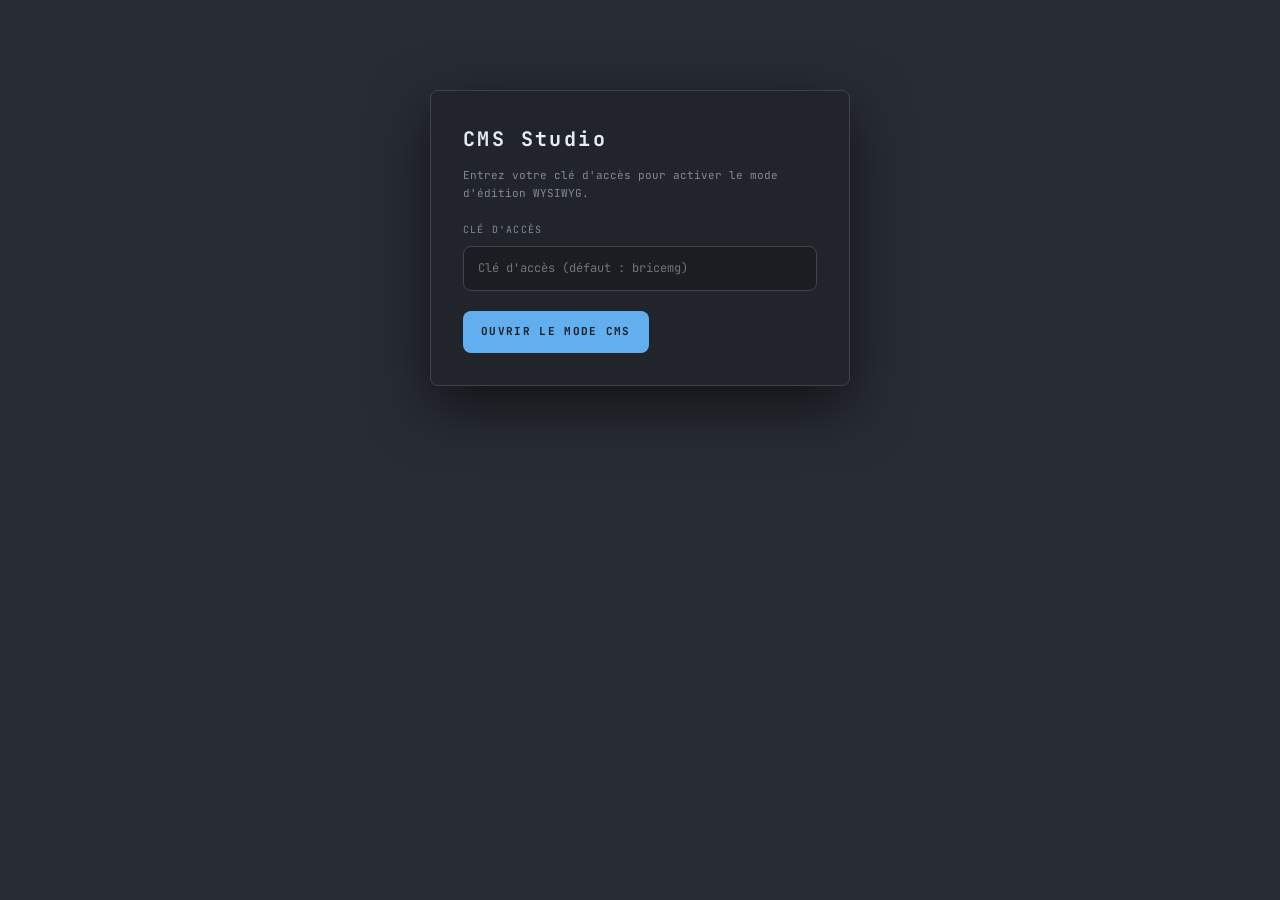
==== commit 918fb927: "new" ====
--- a/admin.html
+++ b/admin.html
@@ -8,7 +8,7 @@
   <link rel="preconnect" href="https://fonts.googleapis.com" />
   <link rel="preconnect" href="https://fonts.gstatic.com" crossorigin />
   <link
-    href="https://fonts.googleapis.com/css2?family=Doto:wght@300;500;700;900&family=IBM+Plex+Mono:wght@400;500;600&family=Inter:wght@400;500;600;700&family=JetBrains+Mono:wght@400;500;700&family=Space+Mono:wght@400;700&family=Syne:wght@500;700;800&display=swap"
+    href="https://fonts.googleapis.com/css2?family=Doto:ROND,wght@0..100,300..900&family=IBM+Plex+Mono:wght@400;500;600&family=Inter:wght@400;500;600;700&family=JetBrains+Mono:wght@400;500;700&family=Space+Mono:wght@400;700&family=Syne:wght@500;700;800&display=swap"
     rel="stylesheet" />
   <link rel="stylesheet" href="styles.css" />
   <link rel="stylesheet" href="css/admin-sections.css" />
@@ -257,67 +257,44 @@
             <input type="range" id="themeBorderRadiusRange" min="0" max="48" step="1" value="22" />
           </div>
         </div>
-        <!-- 5. INFORMATION DU SITE -->
+        <!-- 5. INFORMATION DU SITE & HEADER -->
         <div class="cms-sidebar-section">
-          <div class="cms-sidebar-section-title">Information du site</div>
-          <div class="field">
-            <label>Nom du site</label>
-            <input id="siteTitle" type="text" value="BRICEMG / STUDIO" />
-          </div>
-          <div class="field">
-            <label>Sous-titre</label>
-            <input id="siteSubtitle" type="text" value="DESIGN / CODE / VISION" />
-          </div>
-          <div class="field">
-            <label>Phrase d'accueil (Hero Claim)</label>
-            <textarea id="heroClaim">DES IDÉES QUI ONT UNE FORME, UNE VOIX ET UNE VITESSE.</textarea>
-          </div>
-          <div class="field">
-            <label>Introduction</label>
-            <textarea
-              id="intro">Je crée des interfaces, des identités visuelles et des expériences web qui donnent du sens à une idée.</textarea>
-          </div>
-          <div class="field">
-            <label>À propos</label>
-            <textarea
-              id="about">Je conçois et développe des projets à la croisée du design, du produit et du code.</textarea>
+          <div class="cms-sidebar-section-title">En-tête (Cellules 1 & 2)</div>
+          <div class="field">
+            <label>Cellule 1 — Titre</label>
+            <input id="cell1Title" type="text" value="BRICEMG" />
+          </div>
+          <div class="field">
+            <label>Cellule 1 — Contenu (Saut de ligne = nouveau groupe ; 1ère ligne du groupe = Ink, suivantes = Ink Soft)</label>
+            <textarea id="cell1Body" rows="6">STUDIO
+DESIGN / CODE / VISION
+
+INDEX V0.1
+LANGUAGE : FR</textarea>
+          </div>
+          <div class="field">
+            <label>Cellule 2 — Titre</label>
+            <input id="cell2Title" type="text" value="NOUS" />
+          </div>
+          <div class="field">
+            <label>Cellule 2 — Contenu (Saut de ligne = nouveau groupe ; 1ère ligne du groupe = Ink, suivantes = Ink Soft)</label>
+            <textarea id="cell2Body" rows="8">CRÉER
+Je crée des interfaces, des identités visuelles et des expériences web qui donnent du sens à une idée.
+
+RÉFLEXION
+PENSER, CONCEVOIR ET DÉVELOPPER DE A À Z
+
+OBJECTIF
+Je conçois et développe des projets à la croisée du design, du produit et du code.</textarea>
+          </div>
+          <div class="field">
+            <label>Cellule 3 — Phrase d'accueil (Hero Claim)</label>
+            <textarea id="heroClaim">From Idea to projects !
+visual / code / tools & stuff</textarea>
           </div>
           <div class="field">
             <label>Email de contact</label>
             <input id="email" type="email" value="bonjour@bricemg.dev" />
-          </div>
-          <label class="cms-field-sub">Cards F, G, H (Plates bas de page)</label>
-          <div class="field">
-            <label>Carte F (Titre / Label)</label>
-            <input id="plateFLabel" type="text" value="INFO" />
-          </div>
-          <div class="field">
-            <label>Carte F (Texte 1 - ÉTAT)</label>
-            <textarea id="plateFText1">CRÉATION D'UNE BASE VISUELLE ET D'UNE PREMIÈRE VERSION D'EXPOSITION.</textarea>
-          </div>
-          <div class="field">
-            <label>Carte F (Texte 2 - FOCUS)</label>
-            <textarea id="plateFText2">DESIGN, DÉVELOPPEMENT, EXPÉRIMENTATION ET STORYTELLING.</textarea>
-          </div>
-          <div class="field">
-            <label>Carte G (Titre / Label)</label>
-            <input id="plateGLabel" type="text" value="APPROCHE" />
-          </div>
-          <div class="field">
-            <label>Carte G (Texte 1 - PRINCIPE)</label>
-            <textarea id="plateGText1">CLARTÉ, RYTHME, STRUCTURE ET PLAINES DE COULEUR.</textarea>
-          </div>
-          <div class="field">
-            <label>Carte G (Texte 2 - MOOD)</label>
-            <textarea id="plateGText2">MINIMAL, CALME, MODERNE, UN PEU TECHNIQUE ET CURIEUX.</textarea>
-          </div>
-          <div class="field">
-            <label>Carte H (Titre / Label)</label>
-            <input id="plateHLabel" type="text" value="CONTACT" />
-          </div>
-          <div class="field">
-            <label>Carte H (Texte de contact)</label>
-            <textarea id="plateHText">POUR UN PROJET, UNE COLLABORATION, OU UNE DISCUSSION.</textarea>
           </div>
           <label class="cms-field-sub">Pied de page (Footer)</label>
           <div class="field">
--- a/styles.css
+++ b/styles.css
@@ -94,7 +94,7 @@
   display: flex;
   flex-direction: column;
   border: 1px solid transparent;
-  background: 
+  background:
     var(--cell-gradient) padding-box,
     var(--border-gradient) border-box;
   background-clip: padding-box, border-box;
@@ -118,6 +118,7 @@
 .dot {
   font-family: var(--dot);
   font-weight: 700;
+  font-variation-settings: "ROND" 100;
   letter-spacing: calc(var(--letter-spacing, 0.02em) * 5);
   line-height: 1.05;
   color: var(--ink);
@@ -128,7 +129,7 @@
 }
 
 .idx {
-  font-size: calc(var(--base-font-size, 12px) * 2.33);
+  font-size: calc(var(--base-font-size, 12px) * 1.5);
   font-weight: 900;
   letter-spacing: calc(var(--letter-spacing, 0.02em) * 7);
 }
@@ -154,6 +155,28 @@
 .meta b {
   font-weight: 500;
   color: var(--ink);
+  display: block;
+}
+
+/* Uniform Cell Meta List (Chaque premier élément d'un groupe en var(--ink), suivantes en var(--ink-soft)) */
+.cell-meta-list {
+  font-size: calc(var(--base-font-size, 12px) * 0.96);
+  letter-spacing: calc(var(--letter-spacing, 0.02em) * 2.25);
+  line-height: 1.5;
+}
+
+.cell-meta-list .meta-group + .meta-group {
+  margin-top: 18px;
+}
+
+.cell-meta-list .meta-line--primary {
+  font-weight: 600;
+  color: var(--ink);
+  display: block;
+}
+
+.cell-meta-list .meta-line--sub {
+  color: var(--ink-soft);
   display: block;
 }
 
@@ -209,10 +232,11 @@
   display: flex;
   align-items: center;
   gap: 18px;
-  border: 1px solid transparent;
-  background: 
+  border: 0px solid transparent;
+  /*
+  background:
     var(--cell-gradient) padding-box,
-    var(--border-gradient) border-box;
+    var(--border-gradient) border-box;*/
   background-clip: padding-box, border-box;
   border-radius: var(--r);
   padding: 16px 26px;
@@ -220,12 +244,12 @@
 }
 
 .bar .dot {
-  font-size: calc(var(--base-font-size, 12px) * 1.83);
+  font-size: calc(var(--base-font-size, 12px) * 2.5);
   font-weight: 900;
 }
 
 .bar h2 {
-  font-size: calc(var(--base-font-size, 12px) * 0.92);
+  font-size: calc(var(--base-font-size, 12px) * 1.0);
   font-weight: 500;
   letter-spacing: calc(var(--letter-spacing, 0.02em) * 9);
   color: var(--ink);
@@ -239,8 +263,15 @@
 }
 
 .tool {
+  transition: background-color 0.55s ease, transform 0.25s ease;
+}
+
+.tool--has-detail {
   cursor: pointer;
-  transition: background-color 0.55s ease, transform 0.25s ease;
+}
+
+.tool--standard {
+  cursor: default;
 }
 
 .tool * {
@@ -249,7 +280,7 @@
 
 .tool:hover,
 .tool:focus-visible {
-  background: 
+  background:
     linear-gradient(var(--ink), var(--ink)) padding-box,
     var(--border-gradient) border-box;
   transform: translateY(-2px);
@@ -313,8 +344,8 @@
   border-radius: calc(var(--r) * 0.5);
   overflow: hidden;
   border: 0px solid var(--hair);
-  background: var(--bg);
-  aspect-ratio: 16 / 10;
+  background: rgba(128, 128, 128, 0);
+  aspect-ratio: 1 / 1;
   display: flex;
   align-items: center;
   justify-content: center;
@@ -340,20 +371,38 @@
 }
 
 .tool .card-media+.cell-body {
+  padding-top: 18px;
+  border-top: 0px solid var(--hair);
+  margin-top: 18px;
+}
+
+.tool.tool--no-media {
+  min-height: 89px;
+}
+
+.tool.tool--no-media .cell-body {
+  margin-top: 0;
   padding-top: 20px;
 }
 
-.tool .code {
-  font-weight: 500;
-  color: var(--ink);
-  display: block;
-  margin-bottom: 4px;
+.card-content-block {
+  margin-bottom: 14px;
+}
+
+.tool .name {
+  font-size: calc(var(--base-font-size, 12px) * 1.08);
+  font-weight: 600;
+  letter-spacing: calc(var(--letter-spacing, 0.02em) * 4.5);
+  line-height: 1.35;
+  margin-top: 0;
+  margin-bottom: 6px;
 }
 
 .tool .desc {
   font-size: calc(var(--base-font-size, 12px) * 0.96);
   color: var(--ink-soft);
   letter-spacing: calc(var(--letter-spacing, 0.02em) * 2.25);
+  line-height: 1.45;
 }
 
 .go {
@@ -608,7 +657,7 @@
   margin: 80px auto;
   padding: 32px;
   border: 1px solid transparent;
-  background: 
+  background:
     var(--cell-gradient) padding-box,
     var(--border-gradient) border-box;
   background-clip: padding-box, border-box;
@@ -684,7 +733,9 @@
 
 .card-detail-dialog {
   width: 100%;
-  max-width: 860px;
+  /* taille de la card */
+  max-width: 640px;
+  /* 480px */
   margin: auto;
   transform: translateY(60px) scale(0.96);
   transition: transform 0.38s cubic-bezier(0.16, 1, 0.3, 1);
@@ -697,7 +748,7 @@
 .card-detail-card {
   position: relative;
   border: 1px solid transparent;
-  background: 
+  background:
     var(--cell-gradient) padding-box,
     var(--border-gradient) border-box;
   background-clip: padding-box, border-box;
@@ -712,13 +763,13 @@
   position: absolute;
   top: 22px;
   right: 24px;
-  width: 38px;
-  height: 38px;
-  border-radius: 50%;
-  border: 1px solid var(--hair);
-  background: var(--bg);
-  color: var(--ink);
-  display: flex;
+  /* width: 24px;
+  height: 24px; */
+  border-radius: 0%;
+  border: 0px solid var(--bg);
+  background: #ffffff00;
+  color: var(--ink);
+  /* display: flex; */
   align-items: center;
   justify-content: center;
   cursor: pointer;
@@ -727,10 +778,10 @@
 }
 
 .card-detail-close-btn:hover {
-  background: var(--red);
-  color: #ffffff;
-  border-color: var(--red);
-  transform: scale(1.08) rotate(90deg);
+  background: #88888800;
+  color: var(--red);
+  border-color: var(--bg);
+  /* transform: scale(1.08) rotate(90deg); */
 }
 
 .card-detail-index-wrap {
@@ -772,25 +823,39 @@
 }
 
 .card-detail-title {
-  font-family: var(--dot);
-  font-size: clamp(24px, 4vw, 36px);
+  font-size: clamp(22px, 3.5vw, 32px);
   font-weight: 700;
   line-height: 1.15;
   letter-spacing: calc(var(--letter-spacing, 0.02em) * 4);
   color: var(--ink);
-  margin-top: 18px;
-  margin-bottom: 0;
+  margin-top: 0;
+  margin-bottom: 8px;
+}
+
+.card-detail-card .card-content-block {
+  padding-top: 0px;
+  border-top: 0px solid var(--hair);
+  margin-top: 20px;
+  margin-bottom: 16px;
+}
+
+.card-detail-card .desc {
+  font-size: 13px;
+  line-height: 1.5;
+  color: var(--ink-soft);
 }
 
 .card-detail-media {
   width: 100%;
-  aspect-ratio: 16 / 9;
-  max-height: 420px;
+  /* taille de l'image */
+  max-width: 640px;
+  /* 440px */
+  aspect-ratio: 1 / 1;
   border-radius: calc(var(--r) * 0.5);
   overflow: hidden;
-  border: 1px solid var(--hair);
+  border: 0px solid var(--hair);
   background: #000000;
-  margin: 22px 0 24px;
+  margin: 18px auto 20px;
 }
 
 .card-detail-media img {
@@ -800,35 +865,15 @@
   display: block;
 }
 
-.card-detail-meta-row {
-  display: grid;
-  grid-template-columns: 140px 1fr;
-  gap: 16px;
-  padding: 16px 20px;
-  background: var(--bg);
-  border: 1px solid var(--hair);
-  border-radius: calc(var(--r) * 0.4);
-  margin-bottom: 22px;
-}
-
-.card-detail-meta-item .meta-label {
-  display: block;
-  font-size: 9px;
-  font-weight: 700;
-  letter-spacing: 0.16em;
-  color: var(--ink-faint);
-  margin-bottom: 4px;
-}
-
-.card-detail-meta-item .meta-val {
-  font-family: var(--mono);
-  font-size: 12px;
-  font-weight: 500;
-  color: var(--ink);
-  line-height: 1.5;
+.card-detail-dates {
+  margin-top: 0;
+  margin-bottom: 24px;
+  padding-bottom: 18px;
+  border-bottom: 1px solid var(--hair);
 }
 
 .card-detail-section-title {
+  /*
   font-family: var(--dot);
   font-size: 11px;
   font-weight: 700;
@@ -838,18 +883,23 @@
   display: flex;
   align-items: center;
   gap: 8px;
+  */
 }
 
 .card-detail-section-title::before {
+  /*
   content: '[';
   color: var(--red);
   font-weight: 900;
+  */
 }
 
 .card-detail-section-title::after {
+  /*
   content: ']';
   color: var(--red);
   font-weight: 900;
+  */
 }
 
 .card-detail-text {
@@ -860,11 +910,29 @@
   letter-spacing: var(--letter-spacing, 0.02em);
   text-transform: none;
   white-space: pre-wrap;
+  overflow-wrap: anywhere;
+  word-break: break-word;
+  min-width: 0;
+  max-width: 100%;
+  /* 
   background: var(--bg);
   padding: 18px 22px;
   border-radius: calc(var(--r) * 0.4);
   border: 1px solid var(--hair);
-  min-height: 110px;
+  min-height: 110px; */
+}
+
+.card-detail-text a {
+  color: var(--red);
+  text-decoration: underline;
+  text-underline-offset: 3px;
+  text-decoration-thickness: 1px;
+  cursor: pointer;
+  pointer-events: auto;
+}
+
+.card-detail-text a:hover {
+  color: var(--ink);
 }
 
 @media (max-width: 768px) {
@@ -899,18 +967,9 @@
     height: 32px;
   }
 
-  .card-detail-tags {
-    margin-right: 40px;
-  }
-
-  .card-detail-meta-row {
-    grid-template-columns: 1fr;
-    gap: 12px;
-  }
-
   .card-detail-media {
-    margin: 16px 0 18px;
-    aspect-ratio: 16 / 10;
-    max-height: 240px;
+    margin: 16px auto 18px;
+    aspect-ratio: 1 / 1;
+    max-width: 320px;
   }
 }
--- a/css/admin-sections.css
+++ b/css/admin-sections.css
@@ -718,6 +718,23 @@
   background: var(--odp-red);
   color: #ffffff;
   border-color: var(--odp-red);
+}
+
+.cms-btn-toggle-full.is-full-active {
+  background: rgba(30, 144, 255, 0.2);
+  color: #60a5fa;
+  border-color: #3b82f6;
+  font-weight: 700;
+}
+
+.cms-btn-toggle-media {
+  letter-spacing: 0.05em;
+}
+
+.cms-btn-toggle-media.is-off {
+  background: rgba(224, 108, 117, 0.18);
+  color: #e06c75;
+  border-color: rgba(224, 108, 117, 0.45);
 }
 
 .cms-btn-delete-card:hover {
@@ -813,6 +830,10 @@
   box-shadow: 0 0 12px rgba(97, 175, 239, 0.4);
 }
 
+.cell-meta-list.cms-editable:focus span {
+  color: #1b1d23 !important;
+}
+
 .cms-card-edit-hint {
   font-family: var(--odp-font);
   font-size: 9px;
@@ -821,6 +842,75 @@
   margin-top: 14px;
   text-align: right;
   opacity: 0.85;
+}
+
+.cms-detail-link-bar {
+  margin-top: 10px;
+  text-align: left;
+}
+
+.cms-detail-link-btn {
+  padding: 5px 10px;
+  font-family: var(--odp-font);
+  font-size: 11px;
+  font-weight: 600;
+  letter-spacing: 0.04em;
+  background: var(--odp-bg-card);
+  color: var(--odp-blue);
+  border: 1px solid var(--odp-border-light);
+  border-radius: 8px;
+  cursor: pointer;
+  text-transform: none;
+}
+
+.cms-detail-link-btn:hover {
+  background: var(--odp-blue);
+  color: #1b1d23;
+  border-color: var(--odp-blue);
+}
+
+.cms-link-modal {
+  z-index: 2600;
+}
+
+.cms-link-modal-box {
+  max-width: 320px !important;
+  padding: 18px !important;
+}
+
+.cms-link-modal-fields {
+  display: flex;
+  flex-direction: column;
+  gap: 10px;
+  margin-bottom: 16px;
+}
+
+.cms-link-modal .field input {
+  width: 100%;
+  box-sizing: border-box;
+  background: var(--odp-bg-input) !important;
+  border: 1px solid var(--odp-border-light) !important;
+  color: var(--odp-fg-bright) !important;
+  font-family: var(--odp-font) !important;
+  font-size: 13px !important;
+  text-transform: none !important;
+  letter-spacing: normal !important;
+  padding: 10px 12px;
+  border-radius: 8px;
+}
+
+.cms-link-modal .field input:focus {
+  outline: none;
+  border-color: var(--odp-border-focus) !important;
+}
+
+.cms-link-modal-ok {
+  background: var(--odp-blue) !important;
+  color: #1e2227 !important;
+}
+
+.cms-link-modal-ok:hover {
+  background: #7dc0f5 !important;
 }
 
 /* Add Card Placeholder Slot */
@@ -1104,7 +1194,8 @@
 body.cms-preview-mode .cms-card-add,
 body.cms-preview-mode .cms-sec-actions,
 body.cms-preview-mode .cms-add-section-wrapper,
-body.cms-preview-mode .cms-card-edit-hint {
+body.cms-preview-mode .cms-card-edit-hint,
+body.cms-preview-mode .cms-detail-link-bar {
   display: none !important;
 }
 
